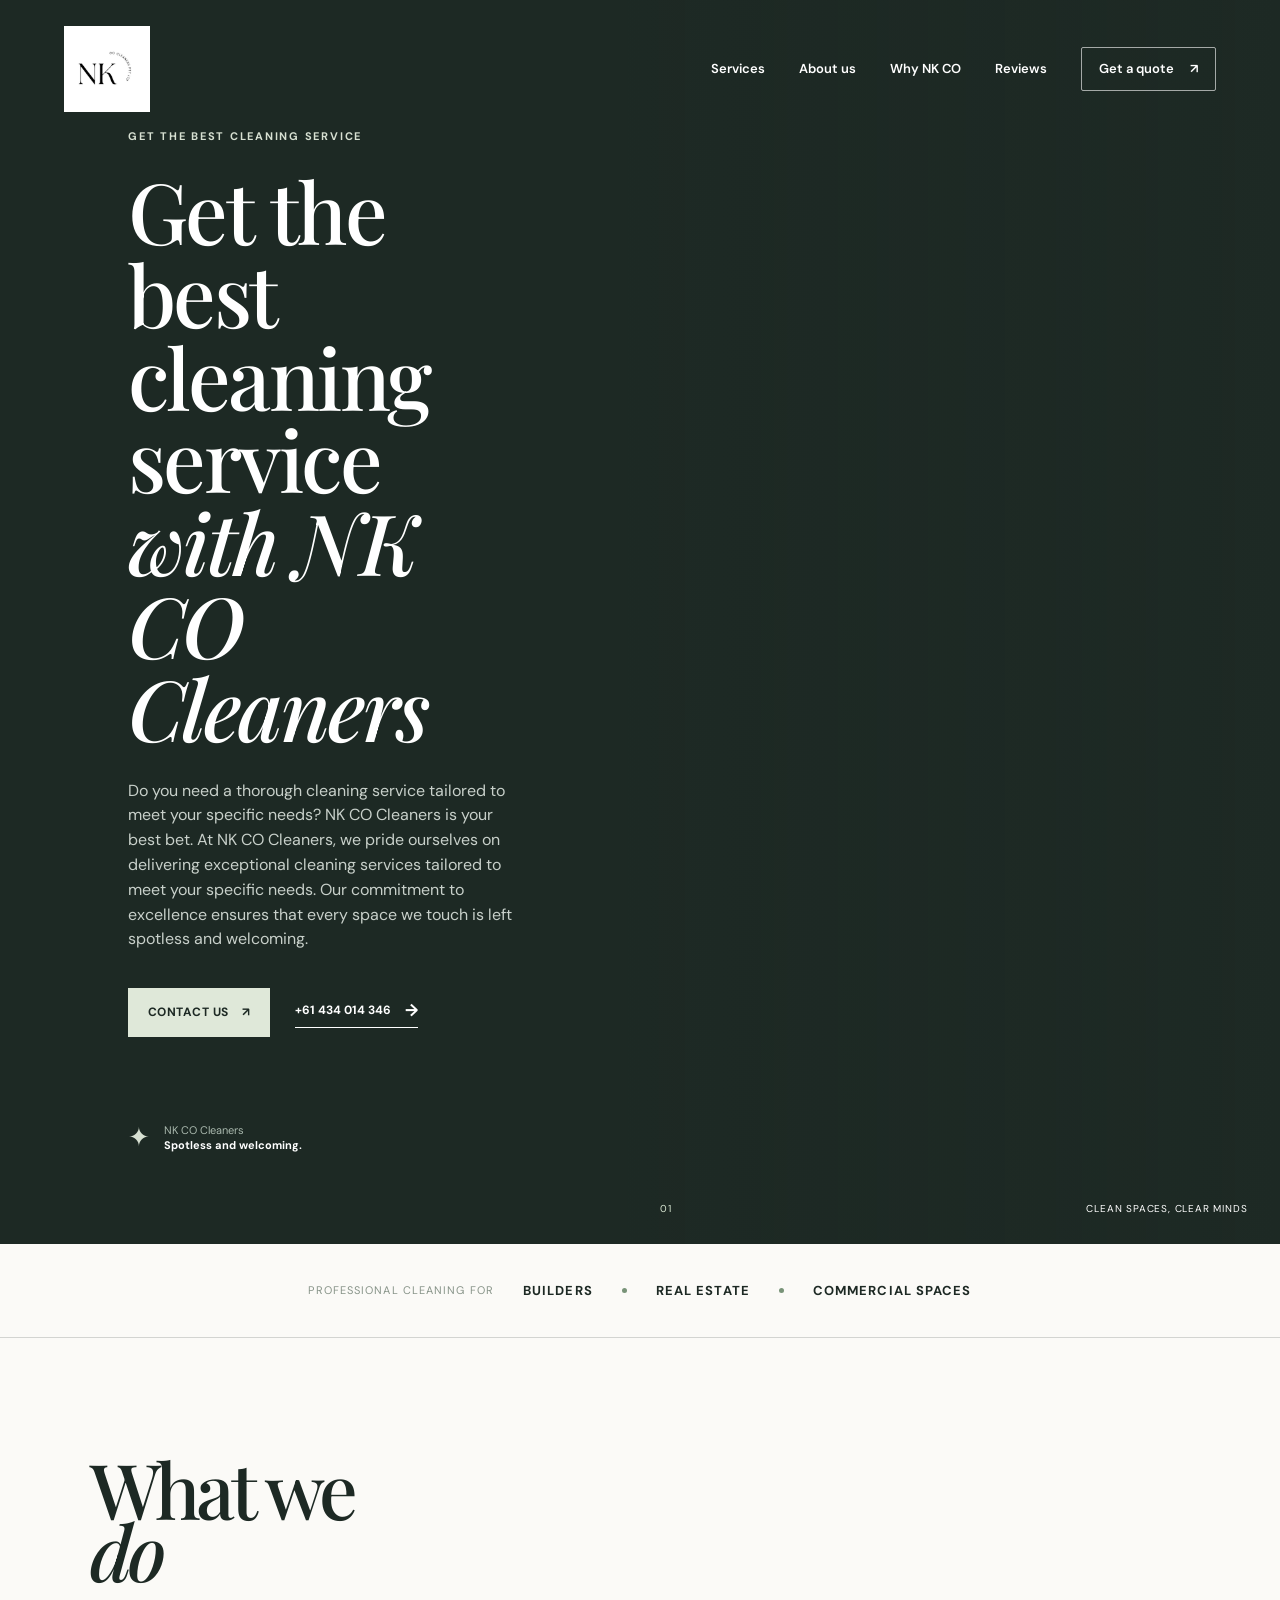
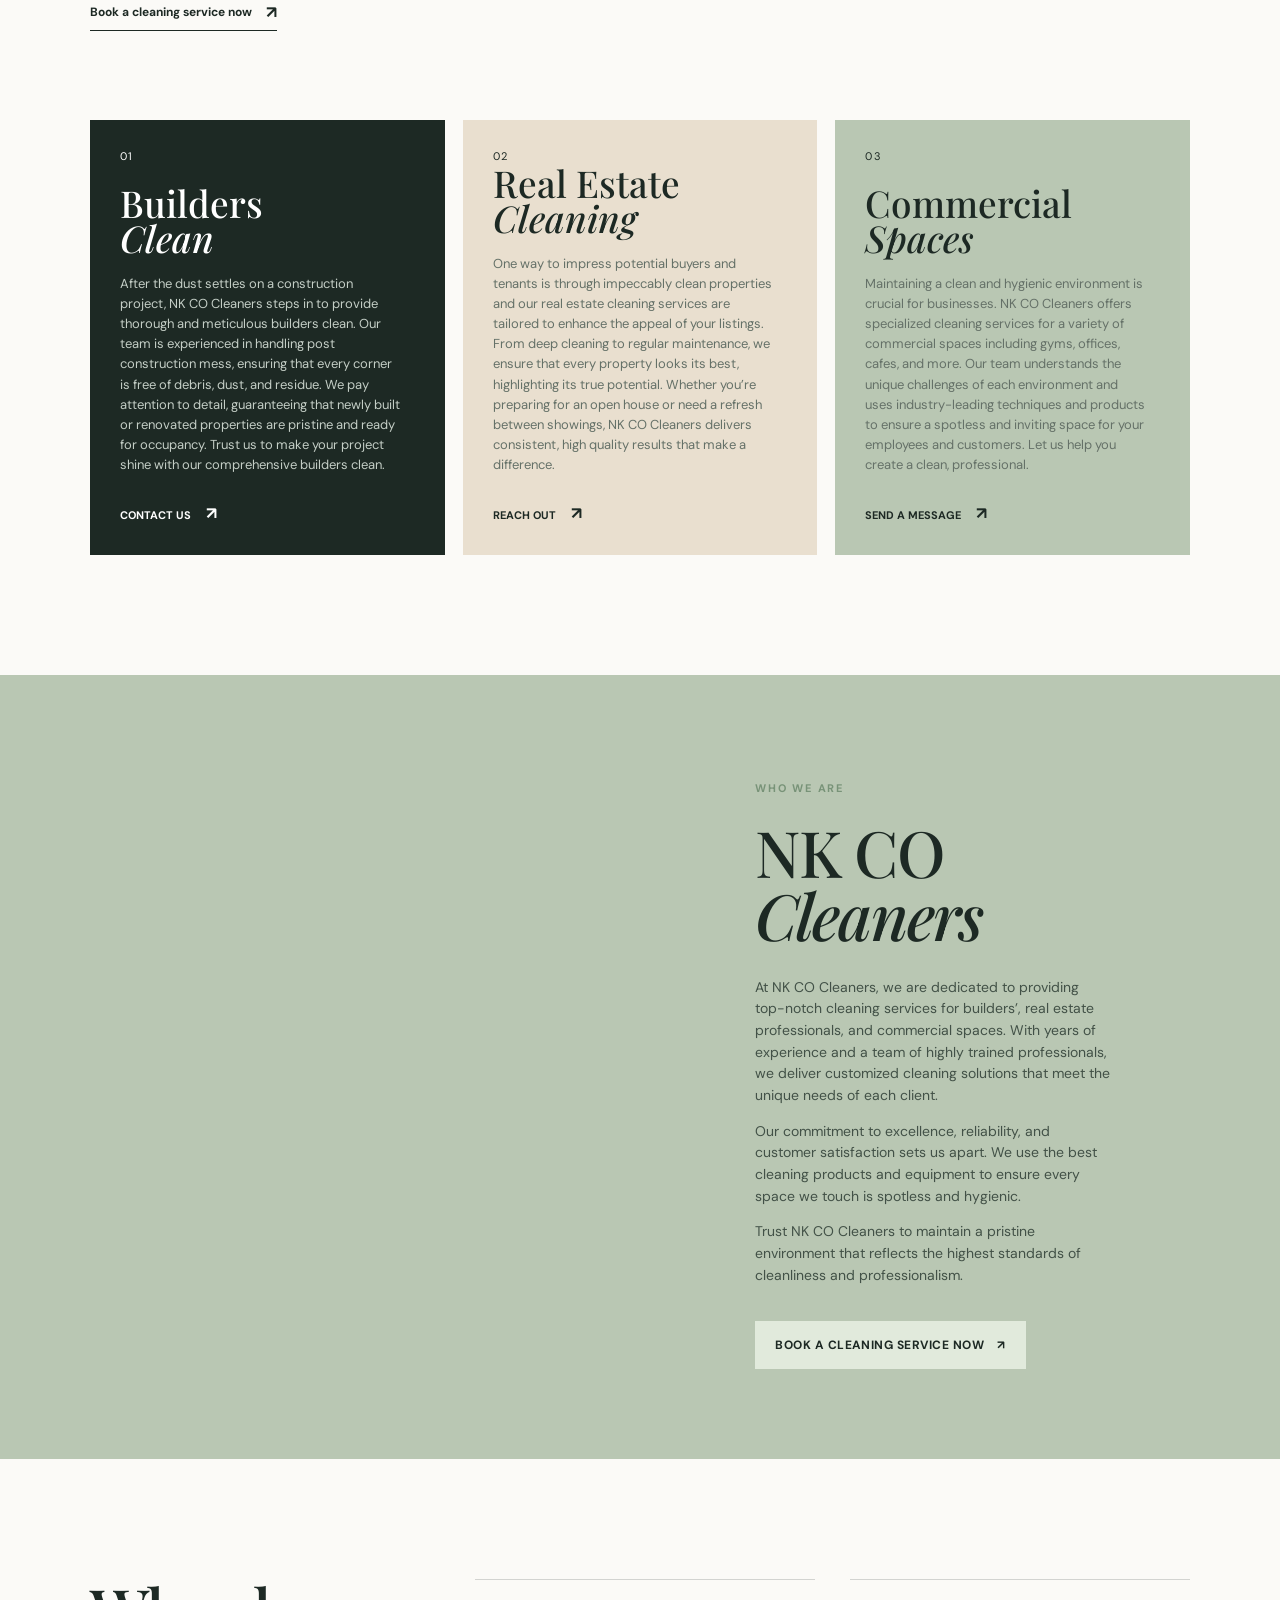
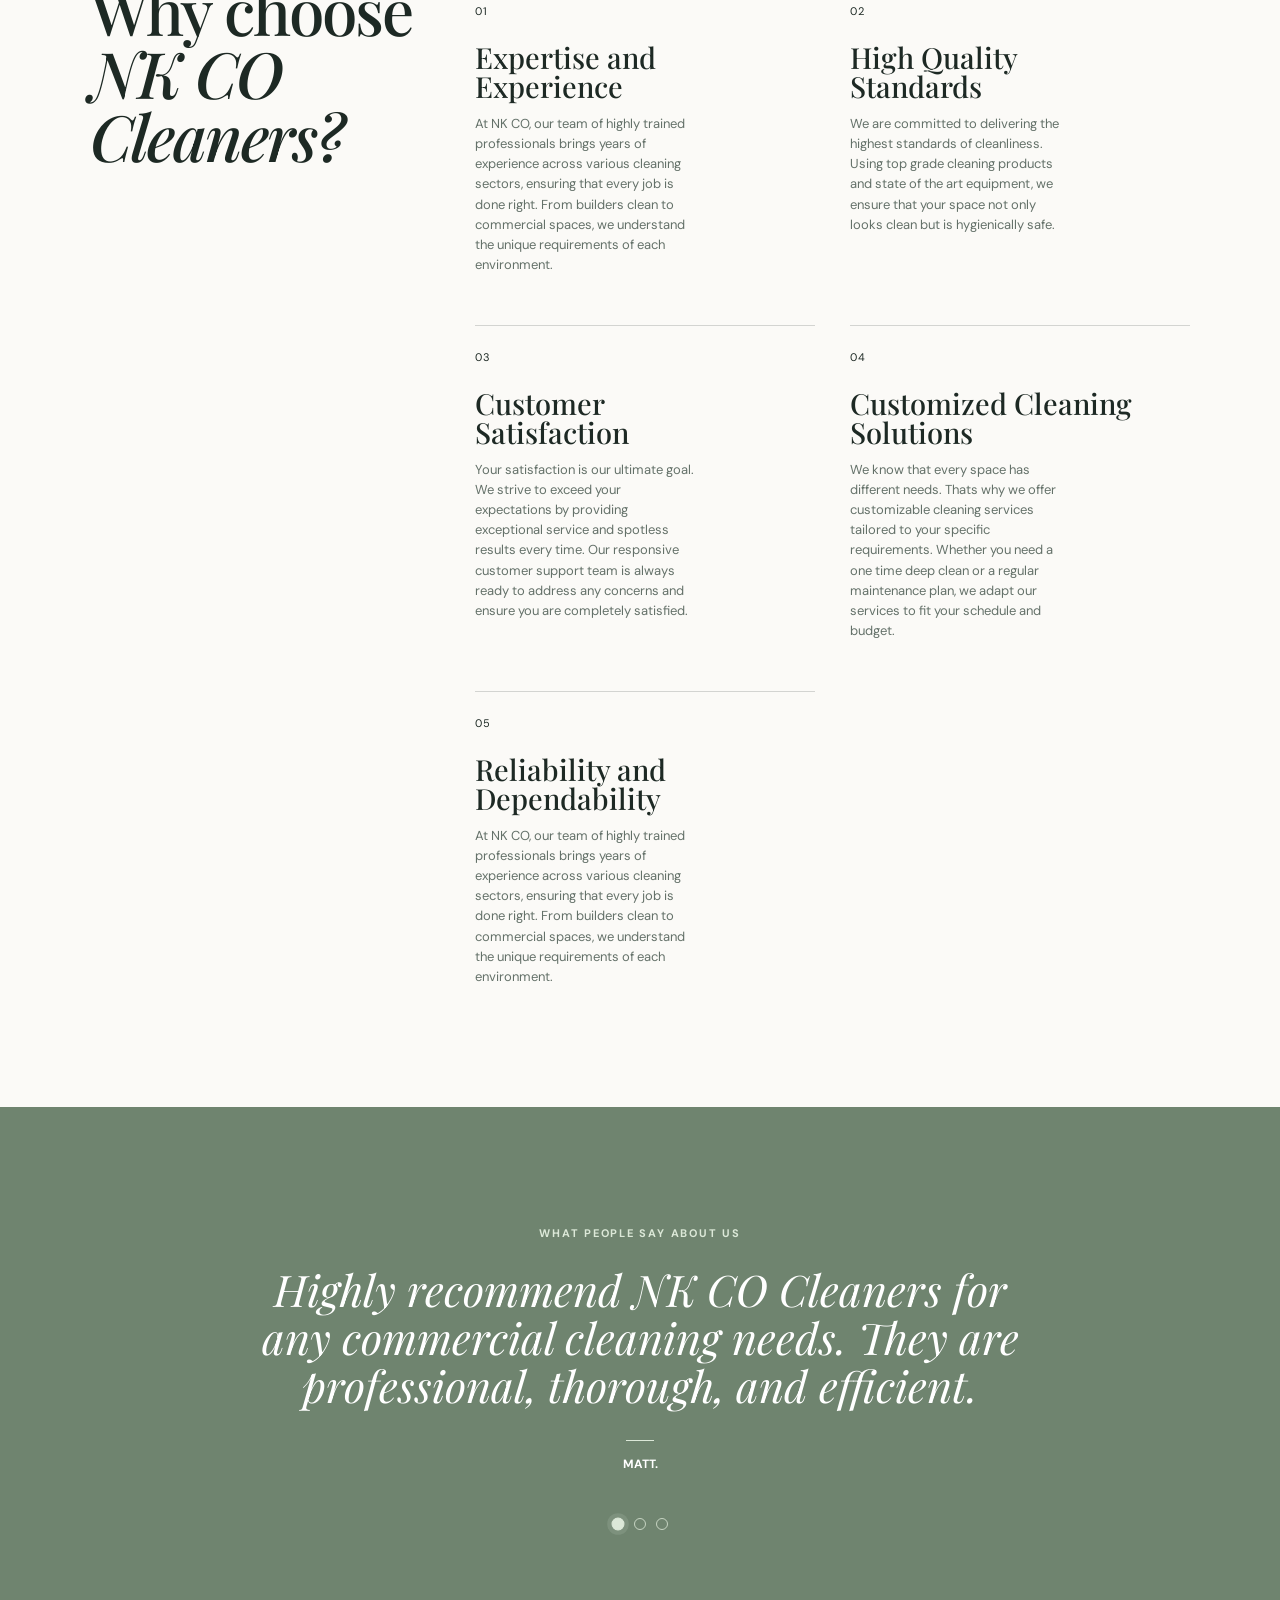
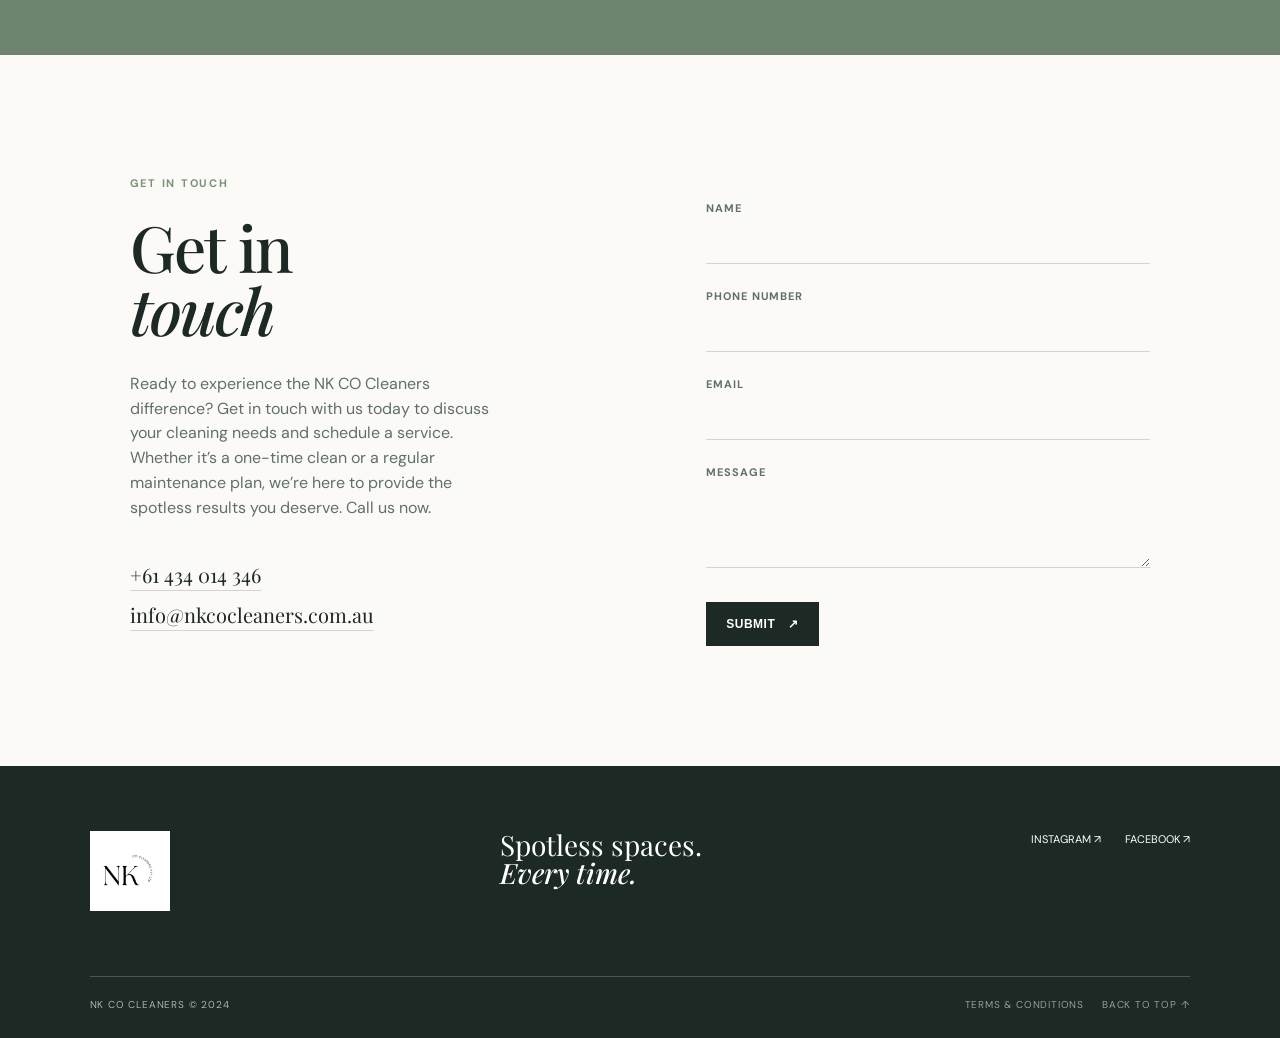
==== index.html @ 4a5aed92 "Add files via upload" ====
<!DOCTYPE html>
<html lang="en">
<head>
<meta charset="UTF-8">
<meta name="viewport" content="width=device-width, initial-scale=1.0">
<title>NK CO Cleaners | Professional Cleaning Services</title>
<meta name="description" content="Professional builders, real estate and commercial cleaning services from NK CO Cleaners.">

<link rel="icon" href="logo.png">
<link rel="preconnect" href="https://fonts.googleapis.com">
<link rel="preconnect" href="https://fonts.gstatic.com" crossorigin>
<link href="https://fonts.googleapis.com/css2?family=Fraunces:ital,opsz,wght@0,9..144,300;0,9..144,500;0,9..144,600;0,9..144,700;1,9..144,500&family=Work+Sans:wght@400;500;600;700&display=swap" rel="stylesheet">
<link rel="stylesheet" href="style.css">
</head>
<body>
<header class="site-header" id="top">
	<div class="header-inner">
		<a class="brand" href="#top" aria-label="NK CO Cleaners home"><img src="logo.png" alt="NK CO Cleaners logo"></a>
		<button class="menu-toggle" type="button" aria-expanded="false" aria-controls="site-nav"><span></span><span></span><span></span><span class="sr-only">Open menu</span></button>
		<nav id="site-nav" class="site-nav" aria-label="Main navigation">
			<a href="#services">Services</a><a href="#about">About us</a><a href="#why-us">Why NK CO</a><a href="#testimonials">Reviews</a><a class="nav-cta" href="#contact">Get a quote <span aria-hidden="true">↗</span></a>
		</nav>
	</div>
</header>
<main>
	<section class="hero">
		<div class="hero-copy"><p class="eyebrow">Get the best cleaning service</p><h1>Get the best cleaning service<br><em>with NK CO Cleaners</em></h1><p class="hero-intro">Do you need a thorough cleaning service tailored to meet your specific needs? NK CO Cleaners is your best bet. At NK CO Cleaners, we pride ourselves on delivering exceptional cleaning services tailored to meet your specific needs. Our commitment to excellence ensures that every space we touch is left spotless and welcoming.</p><div class="hero-actions"><a class="button button-dark" href="#contact">Contact us <span aria-hidden="true">↗</span></a><a class="text-link" href="tel:+61434014346">+61 434 014 346 <span aria-hidden="true">→</span></a></div><div class="hero-proof"><span class="proof-mark">✦</span><span>NK CO Cleaners<br><strong>Spotless and welcoming.</strong></span></div></div>
		<div class="hero-visual"><div class="hero-image"></div><div class="hero-caption"><span>01</span><span>Clean spaces, clear minds</span></div></div>
	</section>
	<section class="service-strip" aria-label="Our service areas"><span>Professional cleaning for</span><strong>Builders</strong><i></i><strong>Real estate</strong><i></i><strong>Commercial spaces</strong></section>
	<section class="section services" id="services">
		<div class="services-intro">
			<h2 class="services-title">What we<br><em>do</em></h2>
			<a class="text-link" href="#contact">Book a cleaning service now <span aria-hidden="true">↗</span></a>
		</div>
		<div class="service-grid">
			<article class="service-card service-card-dark"><span class="card-number">01</span><div><h3>Builders<br><em>Clean</em></h3><p>After the dust settles on a construction project, NK CO Cleaners steps in to provide thorough and meticulous builders clean. Our team is experienced in handling post construction mess, ensuring that every corner is free of debris, dust, and residue. We pay attention to detail, guaranteeing that newly built or renovated properties are pristine and ready for occupancy. Trust us to make your project shine with our comprehensive builders clean.</p><a href="#contact">Contact us <span aria-hidden="true">↗</span></a></div></article>
			<article class="service-card service-card-cream"><span class="card-number">02</span><div><h3>Real Estate<br><em>Cleaning</em></h3><p>One way to impress potential buyers and tenants is through impeccably clean properties and our real estate cleaning services are tailored to enhance the appeal of your listings. From deep cleaning to regular maintenance, we ensure that every property looks its best, highlighting its true potential. Whether you’re preparing for an open house or need a refresh between showings, NK CO Cleaners delivers consistent, high quality results that make a difference.</p><a href="#contact">Reach out <span aria-hidden="true">↗</span></a></div></article>
			<article class="service-card service-card-sage"><span class="card-number">03</span><div><h3>Commercial<br><em>Spaces</em></h3><p>Maintaining a clean and hygienic environment is crucial for businesses. NK CO Cleaners offers specialized cleaning services for a variety of commercial spaces including gyms, offices, cafes, and more. Our team understands the unique challenges of each environment and uses industry-leading techniques and products to ensure a spotless and inviting space for your employees and customers. Let us help you create a clean, professional.</p><a href="mailto:nk.cocleaners@hotmail.com">Send a message <span aria-hidden="true">↗</span></a></div></article>
		</div>
	</section>
	<section class="about-band" id="about"><div class="about-photo"></div><div class="about-copy"><p class="eyebrow">Who we are</p><h2>NK CO<br><em>Cleaners</em></h2><p>At NK CO Cleaners, we are dedicated to providing top-notch cleaning services for builders’, real estate professionals, and commercial spaces. With years of experience and a team of highly trained professionals, we deliver customized cleaning solutions that meet the unique needs of each client.</p><p>Our commitment to excellence, reliability, and customer satisfaction sets us apart. We use the best cleaning products and equipment to ensure every space we touch is spotless and hygienic.</p><p>Trust NK CO Cleaners to maintain a pristine environment that reflects the highest standards of cleanliness and professionalism.</p><a class="button button-light" href="#contact">Book a cleaning service now <span aria-hidden="true">↗</span></a></div></section>
	<section class="section why-us" id="why-us"><div class="section-heading"><h2>Why choose<br><em>NK CO Cleaners?</em></h2></div><div class="reasons"><div class="reason"><span>01</span><h3>Expertise and<br>Experience</h3><p>At NK CO, our team of highly trained professionals brings years of experience across various cleaning sectors, ensuring that every job is done right. From builders clean to commercial spaces, we understand the unique requirements of each environment.</p></div><div class="reason"><span>02</span><h3>High Quality<br>Standards</h3><p>We are committed to delivering the highest standards of cleanliness. Using top grade cleaning products and state of the art equipment, we ensure that your space not only looks clean but is hygienically safe.</p></div><div class="reason"><span>03</span><h3>Customer<br>Satisfaction</h3><p>Your satisfaction is our ultimate goal. We strive to exceed your expectations by providing exceptional service and spotless results every time. Our responsive customer support team is always ready to address any concerns and ensure you are completely satisfied.</p></div><div class="reason"><span>04</span><h3>Customized Cleaning<br>Solutions</h3><p>We know that every space has different needs. Thats why we offer customizable cleaning services tailored to your specific requirements. Whether you need a one time deep clean or a regular maintenance plan, we adapt our services to fit your schedule and budget.</p></div><div class="reason"><span>05</span><h3>Reliability and<br>Dependability</h3><p>At NK CO, our team of highly trained professionals brings years of experience across various cleaning sectors, ensuring that every job is done right. From builders clean to commercial spaces, we understand the unique requirements of each environment.</p></div></div></section>
	<section class="testimonial-section" id="testimonials"><p class="eyebrow">What people say about us</p><blockquote data-testimonial>Highly recommend NK CO Cleaners for any commercial cleaning needs. They are professional, thorough, and efficient.</blockquote><div class="quote-author"><span></span><strong data-author>Matt.</strong></div><div class="testimonial-dots"><button type="button" class="is-active" data-testimonial-index="0" aria-label="Show testimonial from Matt"></button><button type="button" data-testimonial-index="1" aria-label="Show testimonial from Dowell"></button><button type="button" data-testimonial-index="2" aria-label="Show testimonial from Lisa"></button></div></section>
	<section class="contact-section" id="contact"><div class="contact-heading"><p class="eyebrow">Get in touch</p><h2>Get in<br><em>touch</em></h2><p>Ready to experience the NK CO Cleaners difference? Get in touch with us today to discuss your cleaning needs and schedule a service. Whether it’s a one-time clean or a regular maintenance plan, we’re here to provide the spotless results you deserve. Call us now.</p><div class="contact-details"><a href="tel:+61434014346">+61 434 014 346</a><a href="mailto:info@nkcocleaners.com.au">info@nkcocleaners.com.au</a></div></div><form class="contact-form" id="contactForm"><label>Name<input type="text" name="name" autocomplete="name" required></label><label>Phone Number<input type="tel" name="phone" autocomplete="tel"></label><label>Email<input type="email" name="email" autocomplete="email" required></label><label>Message<textarea name="message" rows="3" required></textarea></label><button class="button button-dark" type="submit">Submit <span aria-hidden="true">↗</span></button></form></section>
</main>
	<footer class="site-footer"><div class="footer-top"><a class="brand" href="#top"><img src="logo.png" alt="NK CO Cleaners"></a><p>Spotless spaces.<br><em>Every time.</em></p><div class="footer-social"><a href="https://www.instagram.com/nkcocleaners/?hl=en" target="_blank" rel="noreferrer">Instagram ↗</a><a href="https://www.facebook.com/p/NK-CO-Cleaners-100063453499829/" target="_blank" rel="noreferrer">Facebook ↗</a></div></div><div class="footer-bottom"><span>NK CO Cleaners © 2024</span><div class="footer-meta"><a href="terms-and-conditions.html">Terms & Conditions</a><a href="#top">Back to top ↑</a></div></div></footer><script src="main.js"></script>
</body>
</html>
---- style.css ----
@import url('https://fonts.googleapis.com/css2?family=DM+Sans:wght@400;500;600;700&family=Playfair+Display:ital,wght@0,500;0,600;1,500;1,600&display=swap');

:root { --ink: #1d2924; --cream: #f4f0e8; --paper: #fbfaf7; --sage: #b9c7b3; --line: rgba(29, 41, 36, .18); --serif: 'Playfair Display', Georgia, serif; --sans: 'DM Sans', sans-serif; --accent: #789378; --accent-soft: #dfe8d9; }
* { box-sizing: border-box; }
html { scroll-behavior: smooth; }
body { margin: 0; color: var(--ink); background: var(--paper); font-family: var(--sans); font-size: 16px; line-height: 1.55; }
a { color: inherit; text-decoration: none; }
.site-header { position: absolute; z-index: 5; width: 100%; padding: 26px 5vw; }
.header-inner { display: flex; align-items: center; justify-content: space-between; max-width: 1400px; margin: auto; }
.brand img { display: block; width: 86px; height: auto; filter: none; }
.site-nav { display: flex; align-items: center; gap: 34px; color: #fff; font-size: 13px; font-weight: 600; }
.site-nav a, .footer-social a { transition: opacity .2s; }.site-nav a:hover, .footer-social a:hover { opacity: .65; }
.nav-cta { padding: 11px 17px; border: 1px solid rgba(255,255,255,.6); border-radius: 2px; }.nav-cta span, .button span { margin-left: 13px; }
.menu-toggle { display: none; background: none; border: 0; }.sr-only { position: absolute; width: 1px; height: 1px; padding: 0; overflow: hidden; clip: rect(0,0,0,0); white-space: nowrap; border: 0; }
.hero { display: grid; grid-template-columns: 49% 51%; min-height: 735px; background: var(--ink); color: #fff; }
.hero-copy { align-self: center; padding: 128px 8vw 90px 10vw; }.eyebrow { margin: 0 0 24px; color: var(--accent); font-size: 11px; font-weight: 700; letter-spacing: .16em; text-transform: uppercase; }.hero .eyebrow { color: #d7e0d2; }
h1, h2, h3, p { margin-top: 0; } h1, h2 { font-family: var(--serif); font-weight: 500; line-height: .98; letter-spacing: -.03em; } h1 { margin-bottom: 30px; font-size: clamp(3.8rem, 6.6vw, 6.4rem); } h2 { margin-bottom: 30px; font-size: clamp(3rem, 5vw, 5.1rem); } em { font-weight: 500; }
.hero-intro { max-width: 420px; margin-bottom: 36px; color: #c8d0ca; font-size: 16px; }.hero-actions { display: flex; align-items: center; gap: 25px; }.button { display: inline-flex; align-items: center; padding: 14px 19px; border: 1px solid transparent; font-size: 12px; font-weight: 700; letter-spacing: .04em; text-transform: uppercase; transition: transform .2s, background .2s; }.button:hover { transform: translateY(-2px); }.button-dark { color: #fff; background: var(--ink); }.hero .button-dark { background: #dfe8d9; color: var(--ink); }.button-light { color: var(--ink); background: #e1eadc; }.text-link { display: inline-flex; align-items: center; border-bottom: 1px solid currentColor; padding-bottom: 4px; font-size: 12px; font-weight: 700; }.text-link span { margin-left: 14px; font-size: 17px; }.hero-proof { display: flex; align-items: center; gap: 14px; margin-top: 84px; color: #aab9ae; font-size: 11px; line-height: 1.3; }.hero-proof strong { color: #fff; }.proof-mark { color: #d7e0d2; font-size: 26px; }
.hero-visual { position: relative; overflow: hidden; }.hero-image, .about-photo { background: linear-gradient(90deg, rgba(29,41,36,.2), transparent), url('https://www.nkcocleaners.com.au/wp-content/uploads/2024/06/107627272_203860964404323_4022922261014136967_n.jpg') center/cover; }.hero-image { height: 100%; min-height: 735px; }.hero-caption { position: absolute; right: 5%; bottom: 28px; left: 5%; display: flex; justify-content: space-between; color: #fff; font-size: 10px; letter-spacing: .08em; text-transform: uppercase; }.hero-caption span:first-child { color: #d9e7d3; }
.service-strip { display: flex; align-items: center; justify-content: center; gap: 29px; min-height: 94px; padding: 20px; border-bottom: 1px solid var(--line); color: #879388; font-size: 11px; text-transform: uppercase; letter-spacing: .1em; }.service-strip strong { color: var(--ink); font-size: 13px; }.service-strip i { width: 5px; height: 5px; border-radius: 50%; background: #789378; }
.section { max-width: 1400px; margin: auto; padding: 120px 7vw; }.services { display: grid; grid-template-columns: 1fr 1fr; gap: 20px 12%; }.services-intro { align-self: end; max-width: 420px; padding-bottom: 13px; display: flex; flex-direction: column; align-items: flex-start; gap: 18px; }.services-title { margin: 0; font-family: var(--serif); font-size: clamp(4rem, 6vw, 8.8rem); line-height: .8; letter-spacing: -.06em; font-weight: 500; color: var(--ink); }.services-title em { font-style: italic; font-weight: 500; }.services-intro .text-link { margin-top: 0; }.service-grid { grid-column: 1 / -1; display: grid; grid-template-columns: repeat(3,1fr); gap: 18px; margin-top: 56px; }.service-card { min-height: 365px; padding: 28px 30px; display: flex; flex-direction: column; justify-content: space-between; }.service-card-dark { color: #fff; background: var(--ink); }.service-card-cream { background: #e9dfcf; }.service-card-sage { background: var(--sage); }.card-number, .reason > span { font-size: 11px; letter-spacing: .1em; }.service-card h3 { margin: 0 0 18px; font-family: var(--serif); font-size: 37px; font-weight: 500; line-height: .96; }.service-card p { max-width: 280px; margin-bottom: 25px; color: #657168; font-size: 13px; }.service-card-dark p { color: #c4cec6; }.service-card a { font-size: 11px; font-weight: 700; text-transform: uppercase; }.service-card a span { margin-left: 12px; font-size: 17px; }
.about-band { display: grid; grid-template-columns: 50% 50%; background: var(--sage); }.about-photo { min-height: 560px; background-image: url('https://www.nkcocleaners.com.au/wp-content/uploads/2024/06/117089662_209699873820432_7259693328310113772_n.jpg'); }.about-copy { max-width: 600px; padding: 105px 10vw 90px 9vw; }.about-copy p:not(.eyebrow) { max-width: 430px; color: #425147; font-size: 14px; }.about-copy .button { margin-top: 20px; }
.why-us { display: grid; grid-template-columns: 35% 65%; }.reasons { display: grid; grid-template-columns: repeat(2, 1fr); gap: 50px 35px; }.reason { border-top: 1px solid var(--line); padding-top: 18px; }.reason h3 { margin: 20px 0 13px; font-family: var(--serif); font-size: 29px; font-weight: 500; line-height: 1; }.reason p { max-width: 220px; margin: 0; color: #647169; font-size: 13px; }
.testimonial-section { position: relative; padding: 118px 20px 125px; color: #fff; background: #6f846f; text-align: center; }.testimonial-section .eyebrow { color: #dce8d8; }.testimonial-section blockquote { max-width: 760px; margin: 0 auto 30px; font-family: var(--serif); font-size: clamp(2rem, 3.4vw, 3.2rem); font-style: italic; line-height: 1.1; }.quote-author { display: flex; flex-direction: column; align-items: center; }.quote-author span { width: 28px; height: 1px; margin-bottom: 14px; background: #dce8d8; }.quote-author strong { font-size: 12px; text-transform: uppercase; }.quote-author small { color: #d4dfd2; font-size: 11px; }.testimonial-dots { display: flex; justify-content: center; gap: 10px; margin-top: 45px; }.testimonial-dots button { width: 12px; height: 12px; border: 1px solid rgba(220, 232, 216, .8); border-radius: 50%; background: transparent; cursor: pointer; padding: 0; transition: all .2s ease; }.testimonial-dots button.is-active { background: #dce8d8; border-color: #dce8d8; transform: scale(1.08); box-shadow: 0 0 0 4px rgba(220, 232, 216, .12); }
.contact-section { display: grid; grid-template-columns: 1fr 1fr; gap: 13%; max-width: 1200px; margin: auto; padding: 120px 7vw; }.contact-heading > p:not(.eyebrow) { max-width: 360px; color: #607067; }.contact-details { display: flex; flex-direction: column; gap: 8px; margin-top: 38px; font-family: var(--serif); font-size: 20px; }.contact-details a { width: max-content; border-bottom: 1px solid var(--line); }.contact-form { display: flex; flex-direction: column; gap: 24px; padding-top: 25px; }.contact-form label { display: flex; flex-direction: column; gap: 8px; color: #617068; font-size: 11px; font-weight: 700; text-transform: uppercase; letter-spacing: .08em; }.contact-form input, .contact-form textarea { width: 100%; padding: 9px 0; border: 0; border-bottom: 1px solid var(--line); outline: 0; color: var(--ink); background: transparent; font: 15px var(--sans); resize: vertical; }.contact-form input:focus, .contact-form textarea:focus { border-color: var(--ink); }.contact-form .button { align-self: flex-start; margin-top: 10px; }
.site-footer { padding: 65px 7vw 25px; color: #fff; background: var(--ink); }.site-footer .brand img { width: 80px; }.footer-top { display: flex; align-items: flex-start; justify-content: space-between; min-height: 145px; }.footer-top > p { margin: 0; font-family: var(--serif); font-size: 28px; line-height: 1; }.footer-social { display: flex; gap: 24px; font-size: 11px; text-transform: uppercase; }.footer-bottom { display: flex; justify-content: space-between; align-items: center; gap: 18px; padding-top: 20px; border-top: 1px solid rgba(255,255,255,.2); color: #a9b6ac; font-size: 10px; text-transform: uppercase; letter-spacing: .08em; }.footer-meta { display: flex; align-items: center; gap: 18px; } .footer-meta a { opacity: .85; } .footer-meta a:hover { opacity: 1; }
.legal-page { max-width: 980px; padding-top: 150px; padding-bottom: 90px; }
.legal-page h1 { margin-bottom: 30px; }
.legal-content { padding: clamp(24px, 4vw, 42px); border: 1px solid var(--line); background: rgba(255,255,255,.75); box-shadow: 0 18px 40px rgba(29,41,36,.04); }
.legal-content h2 { margin: 30px 0 12px; font-family: var(--serif); font-size: clamp(1.7rem, 2vw, 2.4rem); line-height: 1.1; }
.legal-content p { margin: 0 0 16px; color: #425147; font-size: 16px; }
.legal-content ul { margin: 0 0 18px 18px; color: #425147; }
.legal-content li { margin-bottom: 10px; }
@media (max-width: 760px) { .site-header { padding: 20px 6vw; }.menu-toggle { display: block; padding: 7px 0; }.menu-toggle span:not(.sr-only) { display: block; width: 25px; height: 1px; margin: 5px 0; background: #fff; }.site-nav { position: absolute; top: 72px; right: 6vw; left: 6vw; display: none; flex-direction: column; align-items: stretch; gap: 0; padding: 10px 20px 20px; background: var(--ink); }.site-nav.is-open { display: flex; }.site-nav a { padding: 12px 0; border-bottom: 1px solid rgba(255,255,255,.14); }.site-nav .nav-cta { margin-top: 10px; padding: 12px; text-align: center; }.hero { display: block; }.hero-copy { padding: 125px 8vw 70px; }.hero-visual, .hero-image { min-height: 430px; }.hero-proof { margin-top: 55px; }.service-strip { justify-content: flex-start; gap: 14px; overflow: hidden; white-space: nowrap; font-size: 9px; }.service-strip strong { font-size: 10px; }.section { padding: 78px 8vw; }.services, .why-us, .contact-section, .about-band { display: block; }.services-intro { margin-top: 40px; }.service-grid { display: block; margin-top: 42px; }.service-card { min-height: 330px; margin-bottom: 12px; }.about-photo { min-height: 330px; }.about-copy { padding: 75px 8vw; }.reasons { margin-top: 55px; gap: 35px 20px; }.reason h3 { font-size: 23px; }.contact-section { padding-top: 80px; padding-bottom: 80px; }.contact-form { margin-top: 45px; }.footer-top { display: grid; grid-template-columns: 1fr 1fr; gap: 40px; }.footer-social { grid-column: 1 / -1; }.footer-bottom { margin-top: 30px; }.footer-bottom a { display: none; } }
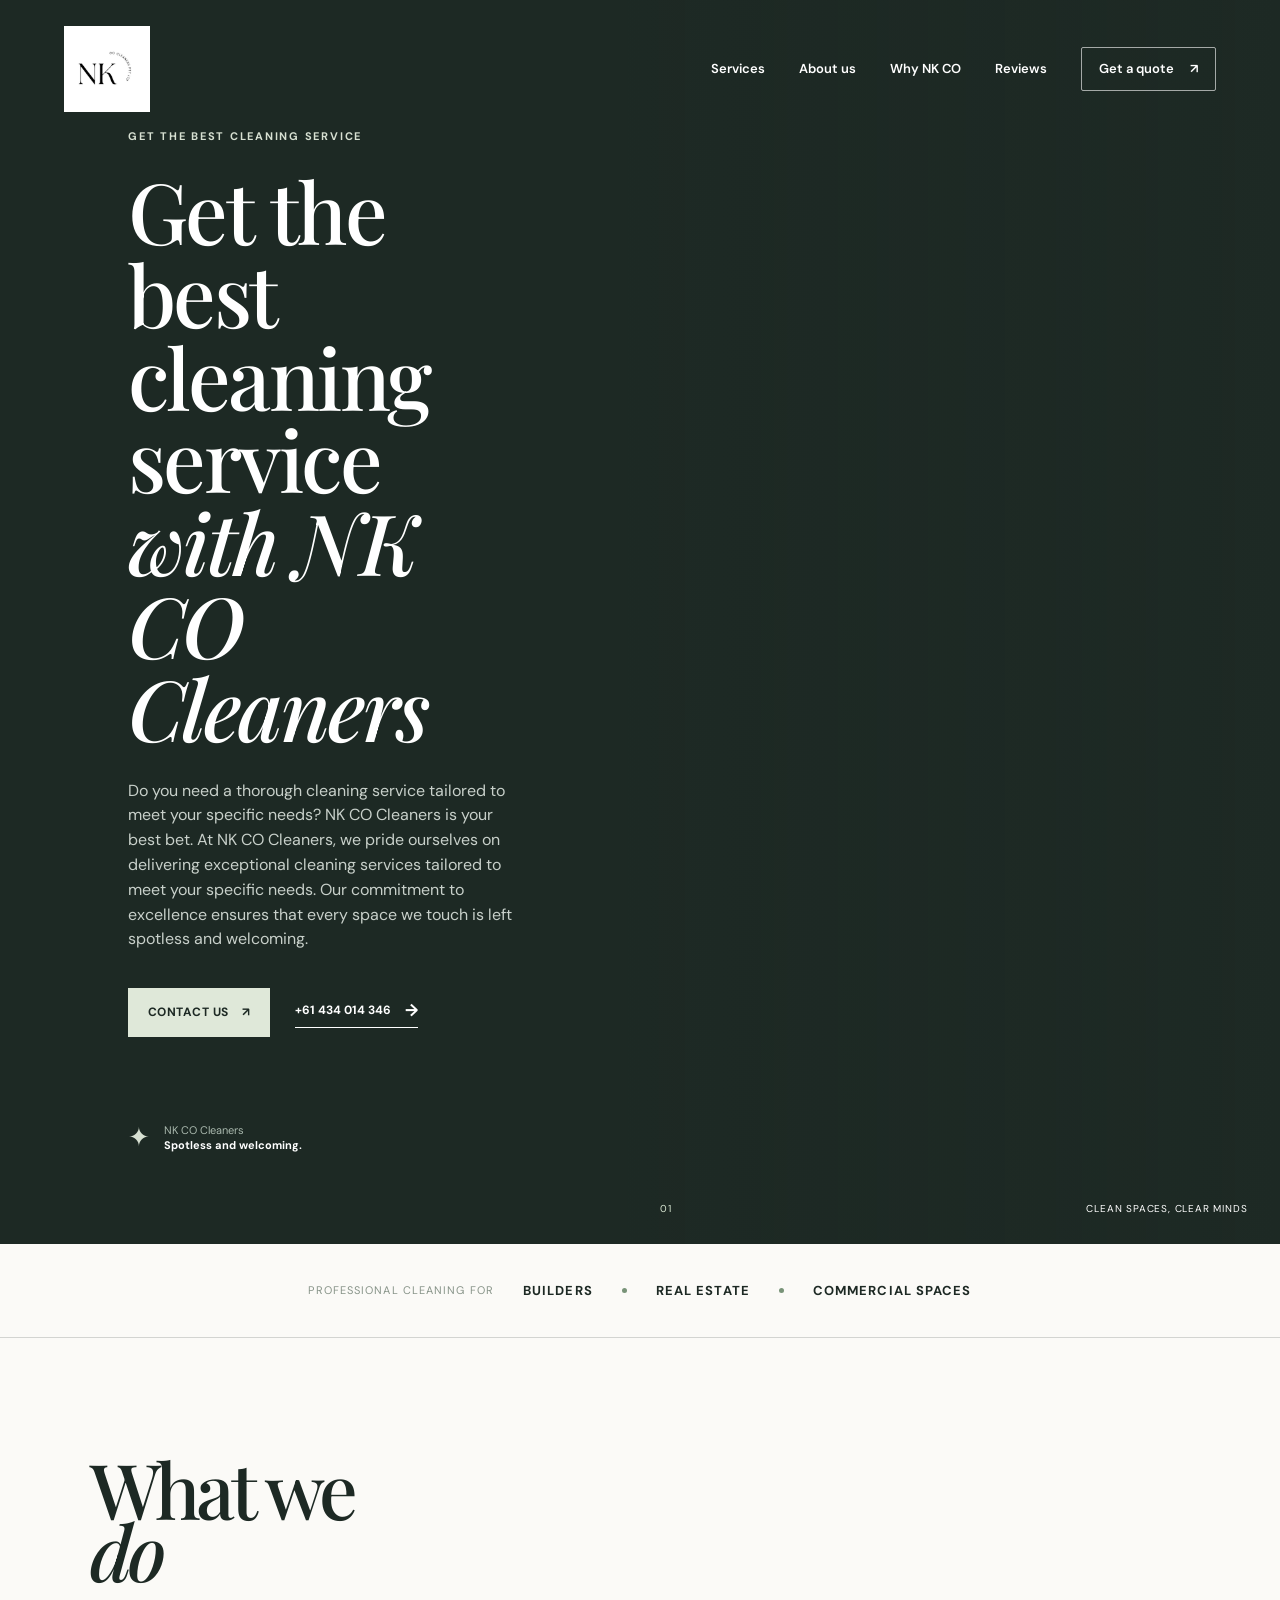
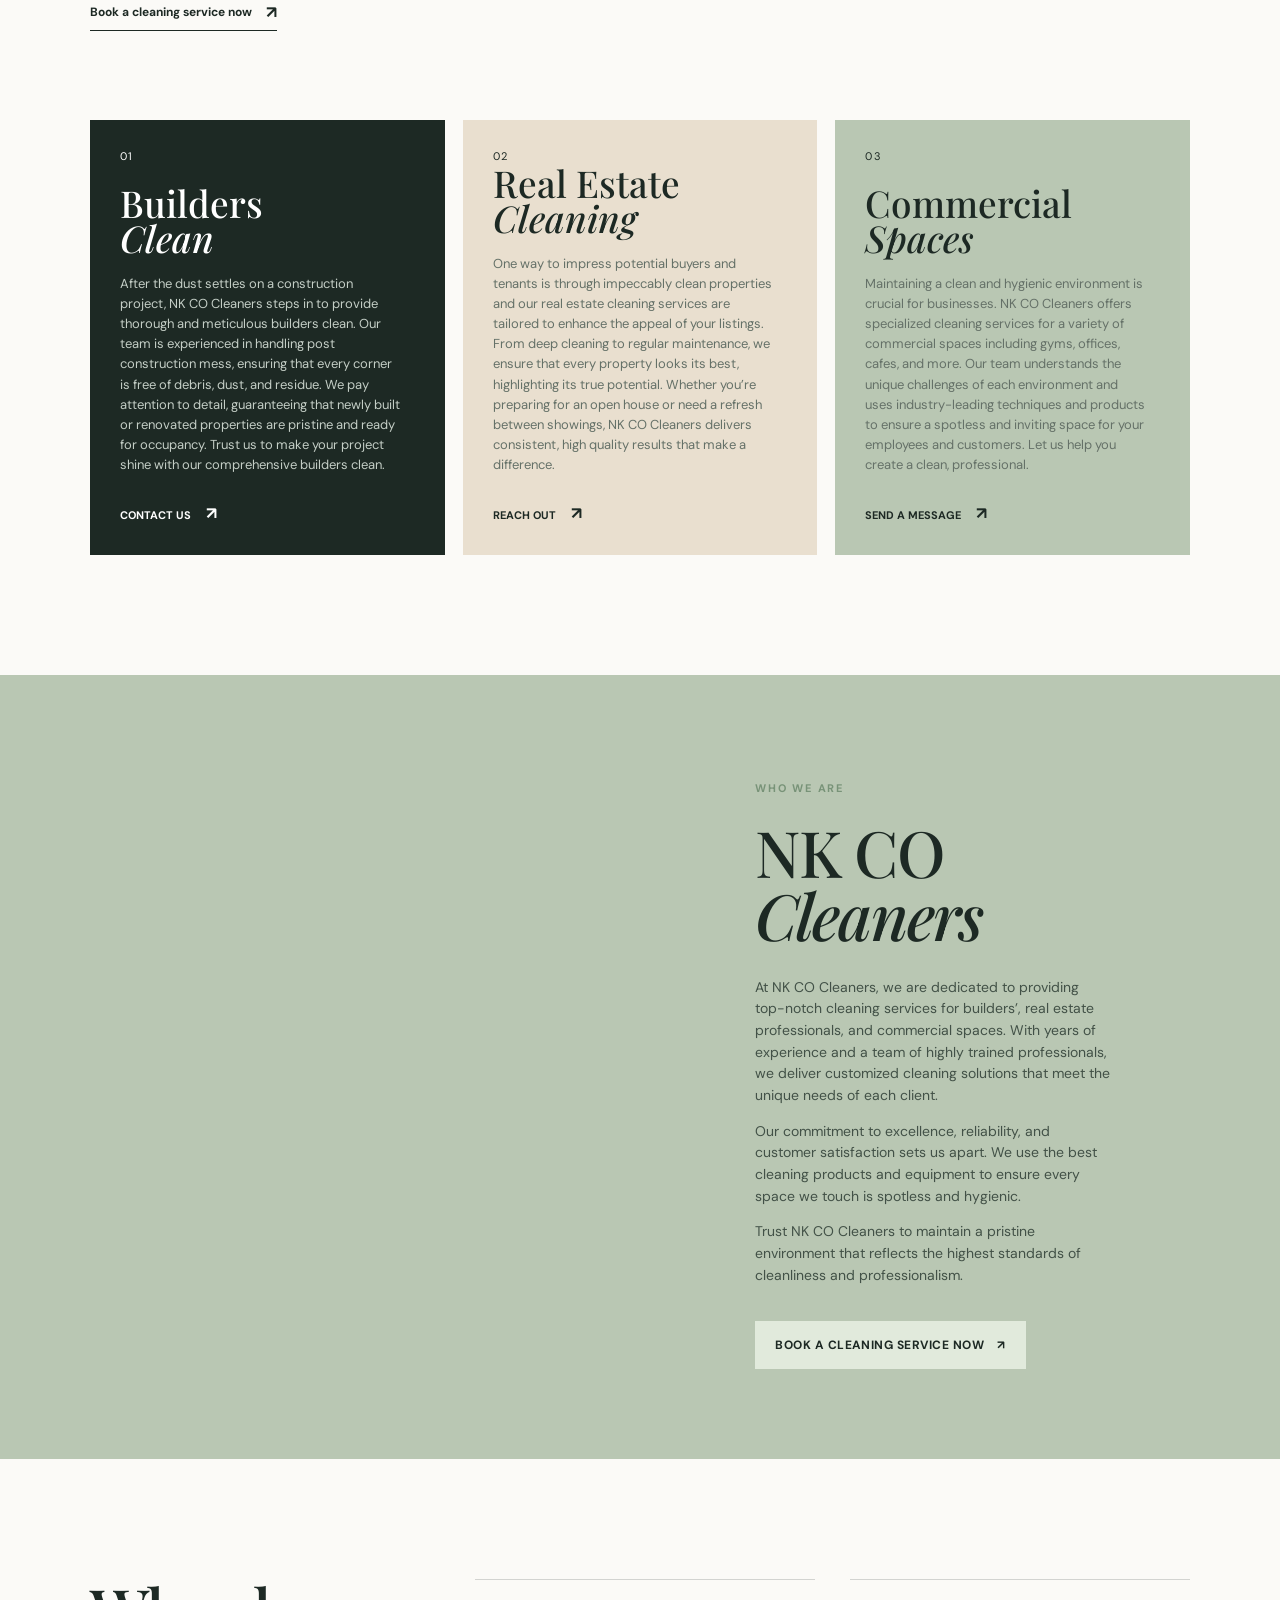
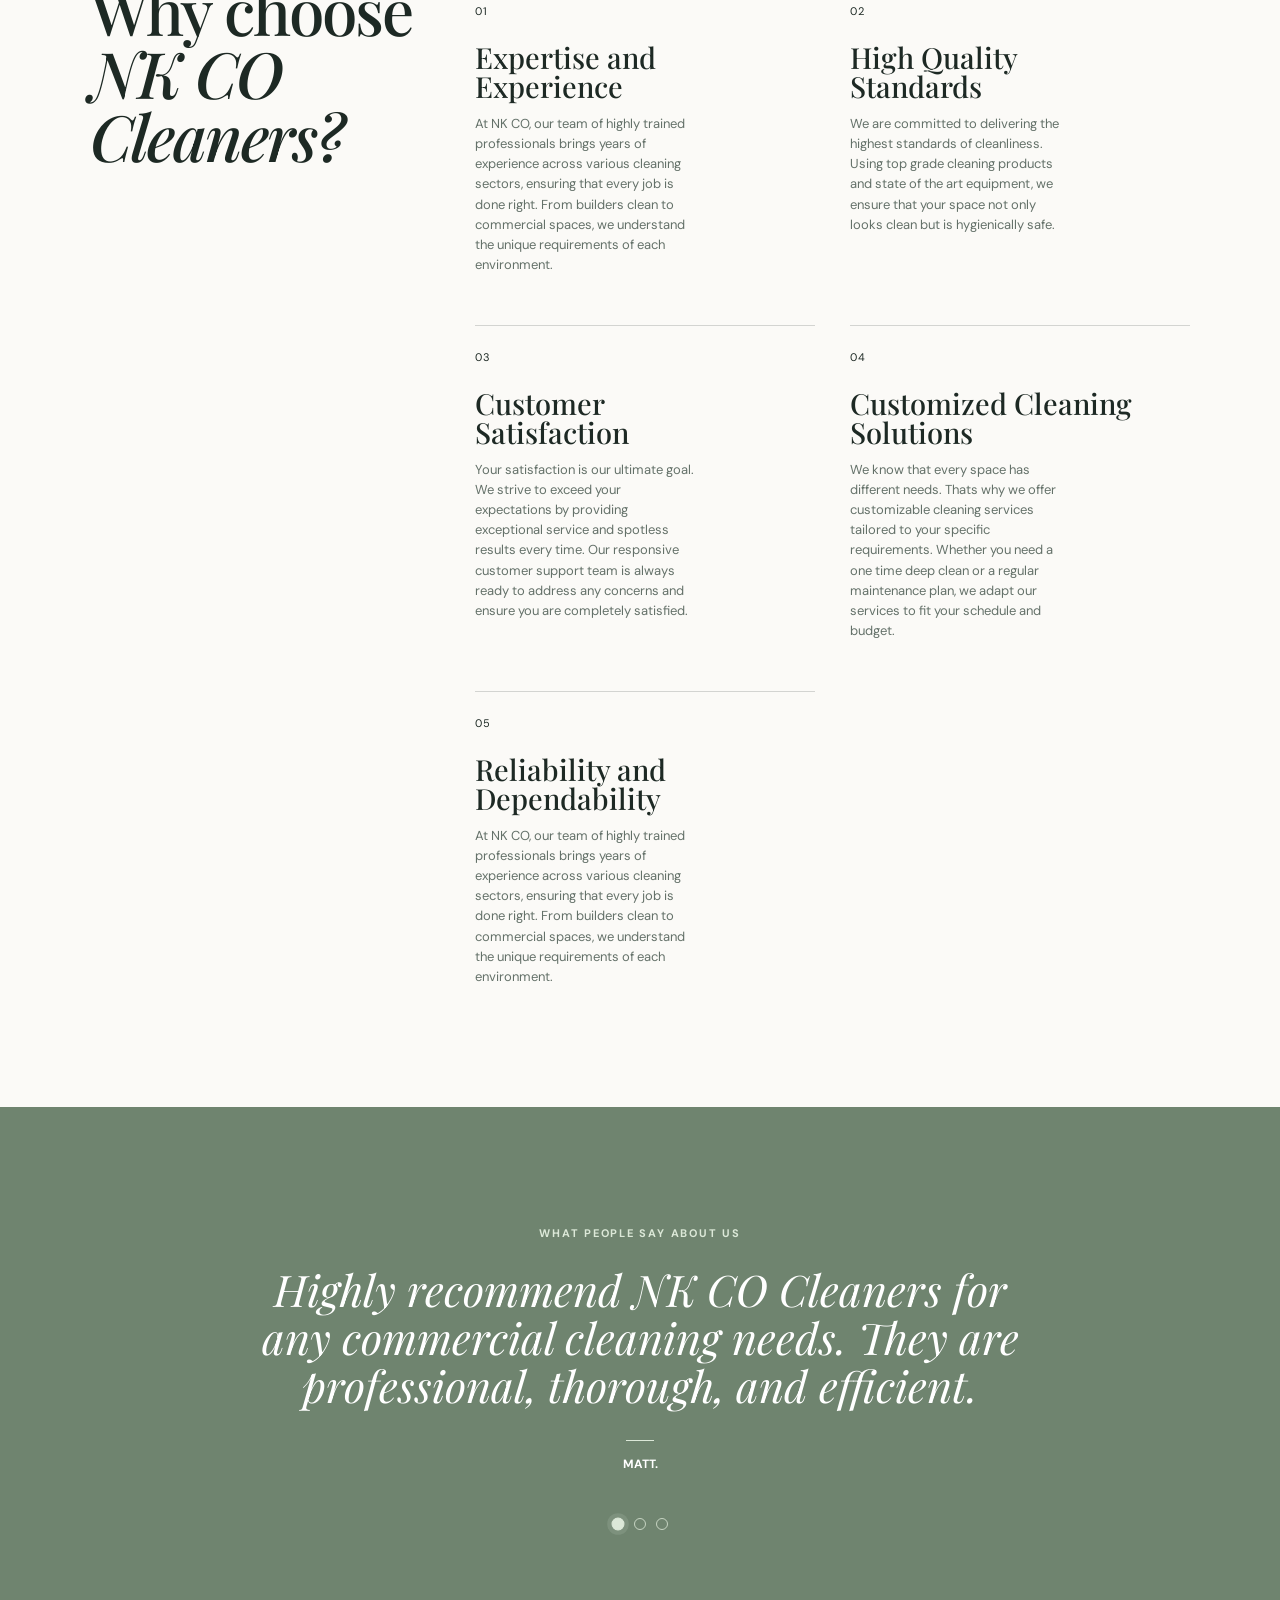
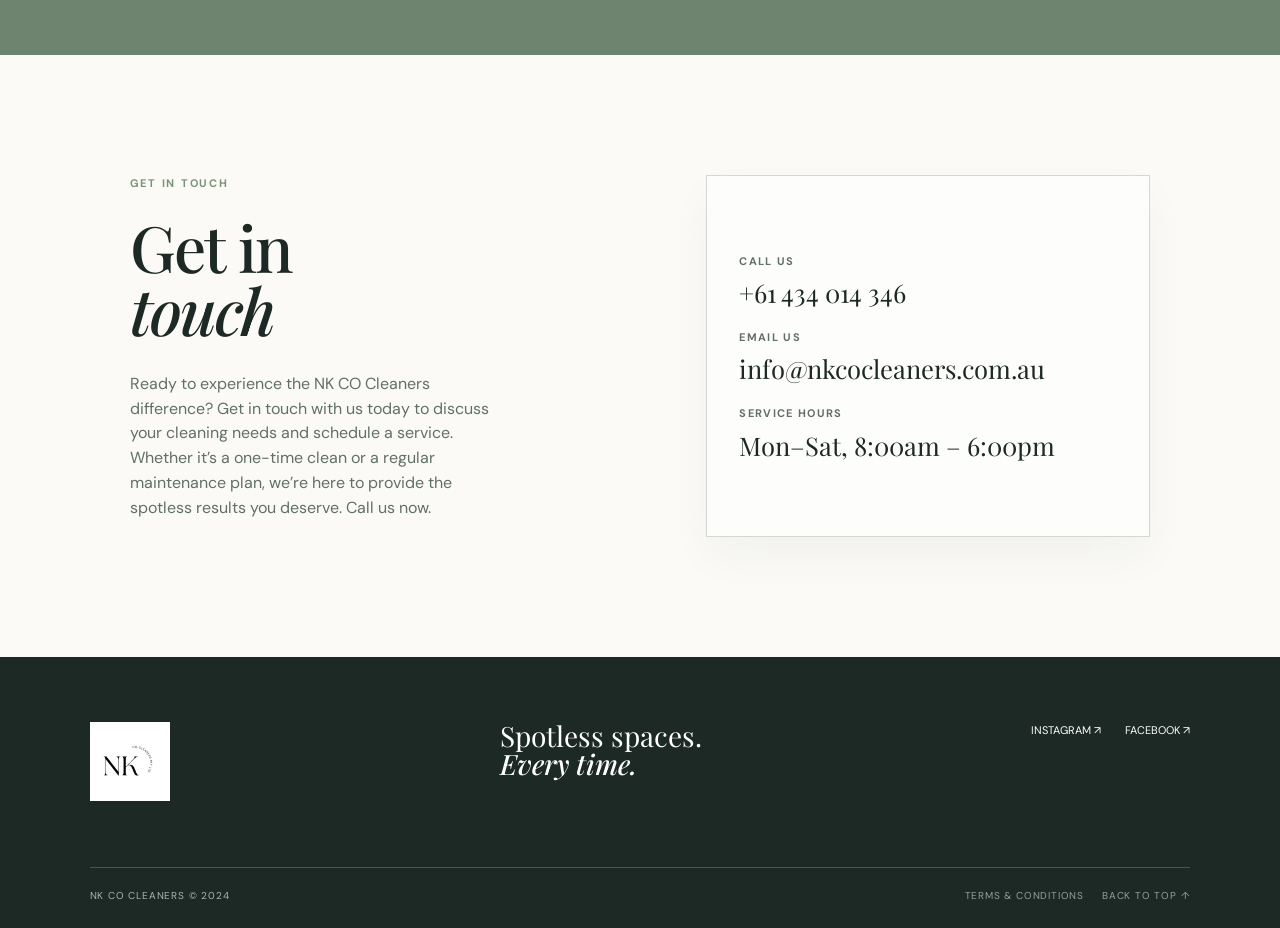
==== commit 64de3b79: "Add files via upload" ====
--- a/index.html
+++ b/index.html
@@ -42,7 +42,27 @@
 	<section class="about-band" id="about"><div class="about-photo"></div><div class="about-copy"><p class="eyebrow">Who we are</p><h2>NK CO<br><em>Cleaners</em></h2><p>At NK CO Cleaners, we are dedicated to providing top-notch cleaning services for builders’, real estate professionals, and commercial spaces. With years of experience and a team of highly trained professionals, we deliver customized cleaning solutions that meet the unique needs of each client.</p><p>Our commitment to excellence, reliability, and customer satisfaction sets us apart. We use the best cleaning products and equipment to ensure every space we touch is spotless and hygienic.</p><p>Trust NK CO Cleaners to maintain a pristine environment that reflects the highest standards of cleanliness and professionalism.</p><a class="button button-light" href="#contact">Book a cleaning service now <span aria-hidden="true">↗</span></a></div></section>
 	<section class="section why-us" id="why-us"><div class="section-heading"><h2>Why choose<br><em>NK CO Cleaners?</em></h2></div><div class="reasons"><div class="reason"><span>01</span><h3>Expertise and<br>Experience</h3><p>At NK CO, our team of highly trained professionals brings years of experience across various cleaning sectors, ensuring that every job is done right. From builders clean to commercial spaces, we understand the unique requirements of each environment.</p></div><div class="reason"><span>02</span><h3>High Quality<br>Standards</h3><p>We are committed to delivering the highest standards of cleanliness. Using top grade cleaning products and state of the art equipment, we ensure that your space not only looks clean but is hygienically safe.</p></div><div class="reason"><span>03</span><h3>Customer<br>Satisfaction</h3><p>Your satisfaction is our ultimate goal. We strive to exceed your expectations by providing exceptional service and spotless results every time. Our responsive customer support team is always ready to address any concerns and ensure you are completely satisfied.</p></div><div class="reason"><span>04</span><h3>Customized Cleaning<br>Solutions</h3><p>We know that every space has different needs. Thats why we offer customizable cleaning services tailored to your specific requirements. Whether you need a one time deep clean or a regular maintenance plan, we adapt our services to fit your schedule and budget.</p></div><div class="reason"><span>05</span><h3>Reliability and<br>Dependability</h3><p>At NK CO, our team of highly trained professionals brings years of experience across various cleaning sectors, ensuring that every job is done right. From builders clean to commercial spaces, we understand the unique requirements of each environment.</p></div></div></section>
 	<section class="testimonial-section" id="testimonials"><p class="eyebrow">What people say about us</p><blockquote data-testimonial>Highly recommend NK CO Cleaners for any commercial cleaning needs. They are professional, thorough, and efficient.</blockquote><div class="quote-author"><span></span><strong data-author>Matt.</strong></div><div class="testimonial-dots"><button type="button" class="is-active" data-testimonial-index="0" aria-label="Show testimonial from Matt"></button><button type="button" data-testimonial-index="1" aria-label="Show testimonial from Dowell"></button><button type="button" data-testimonial-index="2" aria-label="Show testimonial from Lisa"></button></div></section>
-	<section class="contact-section" id="contact"><div class="contact-heading"><p class="eyebrow">Get in touch</p><h2>Get in<br><em>touch</em></h2><p>Ready to experience the NK CO Cleaners difference? Get in touch with us today to discuss your cleaning needs and schedule a service. Whether it’s a one-time clean or a regular maintenance plan, we’re here to provide the spotless results you deserve. Call us now.</p><div class="contact-details"><a href="tel:+61434014346">+61 434 014 346</a><a href="mailto:info@nkcocleaners.com.au">info@nkcocleaners.com.au</a></div></div><form class="contact-form" id="contactForm"><label>Name<input type="text" name="name" autocomplete="name" required></label><label>Phone Number<input type="tel" name="phone" autocomplete="tel"></label><label>Email<input type="email" name="email" autocomplete="email" required></label><label>Message<textarea name="message" rows="3" required></textarea></label><button class="button button-dark" type="submit">Submit <span aria-hidden="true">↗</span></button></form></section>
+	<section class="contact-section" id="contact">
+		<div class="contact-heading">
+			<p class="eyebrow">Get in touch</p>
+			<h2>Get in<br><em>touch</em></h2>
+			<p>Ready to experience the NK CO Cleaners difference? Get in touch with us today to discuss your cleaning needs and schedule a service. Whether it’s a one-time clean or a regular maintenance plan, we’re here to provide the spotless results you deserve. Call us now.</p>
+		</div>
+		<div class="contact-card" aria-label="Contact details">
+			<div class="contact-item">
+				<span class="contact-label">Call us</span>
+				<a href="tel:+61434014346">+61 434 014 346</a>
+			</div>
+			<div class="contact-item">
+				<span class="contact-label">Email us</span>
+				<a href="mailto:info@nkcocleaners.com.au">info@nkcocleaners.com.au</a>
+			</div>
+			<div class="contact-item">
+				<span class="contact-label">Service hours</span>
+				<p>Mon–Sat, 8:00am – 6:00pm</p>
+			</div>
+		</div>
+	</section>
 </main>
 	<footer class="site-footer"><div class="footer-top"><a class="brand" href="#top"><img src="logo.png" alt="NK CO Cleaners"></a><p>Spotless spaces.<br><em>Every time.</em></p><div class="footer-social"><a href="https://www.instagram.com/nkcocleaners/?hl=en" target="_blank" rel="noreferrer">Instagram ↗</a><a href="https://www.facebook.com/p/NK-CO-Cleaners-100063453499829/" target="_blank" rel="noreferrer">Facebook ↗</a></div></div><div class="footer-bottom"><span>NK CO Cleaners © 2024</span><div class="footer-meta"><a href="terms-and-conditions.html">Terms & Conditions</a><a href="#top">Back to top ↑</a></div></div></footer><script src="main.js"></script>
 </body>
--- a/style.css
+++ b/style.css
@@ -22,7 +22,7 @@
 .about-band { display: grid; grid-template-columns: 50% 50%; background: var(--sage); }.about-photo { min-height: 560px; background-image: url('https://www.nkcocleaners.com.au/wp-content/uploads/2024/06/117089662_209699873820432_7259693328310113772_n.jpg'); }.about-copy { max-width: 600px; padding: 105px 10vw 90px 9vw; }.about-copy p:not(.eyebrow) { max-width: 430px; color: #425147; font-size: 14px; }.about-copy .button { margin-top: 20px; }
 .why-us { display: grid; grid-template-columns: 35% 65%; }.reasons { display: grid; grid-template-columns: repeat(2, 1fr); gap: 50px 35px; }.reason { border-top: 1px solid var(--line); padding-top: 18px; }.reason h3 { margin: 20px 0 13px; font-family: var(--serif); font-size: 29px; font-weight: 500; line-height: 1; }.reason p { max-width: 220px; margin: 0; color: #647169; font-size: 13px; }
 .testimonial-section { position: relative; padding: 118px 20px 125px; color: #fff; background: #6f846f; text-align: center; }.testimonial-section .eyebrow { color: #dce8d8; }.testimonial-section blockquote { max-width: 760px; margin: 0 auto 30px; font-family: var(--serif); font-size: clamp(2rem, 3.4vw, 3.2rem); font-style: italic; line-height: 1.1; }.quote-author { display: flex; flex-direction: column; align-items: center; }.quote-author span { width: 28px; height: 1px; margin-bottom: 14px; background: #dce8d8; }.quote-author strong { font-size: 12px; text-transform: uppercase; }.quote-author small { color: #d4dfd2; font-size: 11px; }.testimonial-dots { display: flex; justify-content: center; gap: 10px; margin-top: 45px; }.testimonial-dots button { width: 12px; height: 12px; border: 1px solid rgba(220, 232, 216, .8); border-radius: 50%; background: transparent; cursor: pointer; padding: 0; transition: all .2s ease; }.testimonial-dots button.is-active { background: #dce8d8; border-color: #dce8d8; transform: scale(1.08); box-shadow: 0 0 0 4px rgba(220, 232, 216, .12); }
-.contact-section { display: grid; grid-template-columns: 1fr 1fr; gap: 13%; max-width: 1200px; margin: auto; padding: 120px 7vw; }.contact-heading > p:not(.eyebrow) { max-width: 360px; color: #607067; }.contact-details { display: flex; flex-direction: column; gap: 8px; margin-top: 38px; font-family: var(--serif); font-size: 20px; }.contact-details a { width: max-content; border-bottom: 1px solid var(--line); }.contact-form { display: flex; flex-direction: column; gap: 24px; padding-top: 25px; }.contact-form label { display: flex; flex-direction: column; gap: 8px; color: #617068; font-size: 11px; font-weight: 700; text-transform: uppercase; letter-spacing: .08em; }.contact-form input, .contact-form textarea { width: 100%; padding: 9px 0; border: 0; border-bottom: 1px solid var(--line); outline: 0; color: var(--ink); background: transparent; font: 15px var(--sans); resize: vertical; }.contact-form input:focus, .contact-form textarea:focus { border-color: var(--ink); }.contact-form .button { align-self: flex-start; margin-top: 10px; }
+.contact-section { display: grid; grid-template-columns: 1fr 1fr; gap: 13%; max-width: 1200px; margin: auto; padding: 120px 7vw; }.contact-heading > p:not(.eyebrow) { max-width: 360px; color: #607067; }.contact-card { display: flex; flex-direction: column; justify-content: center; gap: 22px; padding: 34px 32px; border: 1px solid var(--line); background: rgba(255,255,255,.65); box-shadow: 0 20px 40px rgba(29,41,36,.04); }.contact-item { display: flex; flex-direction: column; gap: 8px; }.contact-label { color: #617068; font-size: 11px; font-weight: 700; letter-spacing: .12em; text-transform: uppercase; }.contact-item a, .contact-item p { margin: 0; font-family: var(--serif); font-size: clamp(1.5rem, 2vw, 2.2rem); line-height: 1.1; color: var(--ink); }.contact-item a { border-bottom: 1px solid transparent; transition: border-color .2s ease; } .contact-item a:hover { border-color: var(--ink); }
 .site-footer { padding: 65px 7vw 25px; color: #fff; background: var(--ink); }.site-footer .brand img { width: 80px; }.footer-top { display: flex; align-items: flex-start; justify-content: space-between; min-height: 145px; }.footer-top > p { margin: 0; font-family: var(--serif); font-size: 28px; line-height: 1; }.footer-social { display: flex; gap: 24px; font-size: 11px; text-transform: uppercase; }.footer-bottom { display: flex; justify-content: space-between; align-items: center; gap: 18px; padding-top: 20px; border-top: 1px solid rgba(255,255,255,.2); color: #a9b6ac; font-size: 10px; text-transform: uppercase; letter-spacing: .08em; }.footer-meta { display: flex; align-items: center; gap: 18px; } .footer-meta a { opacity: .85; } .footer-meta a:hover { opacity: 1; }
 .legal-page { max-width: 980px; padding-top: 150px; padding-bottom: 90px; }
 .legal-page h1 { margin-bottom: 30px; }
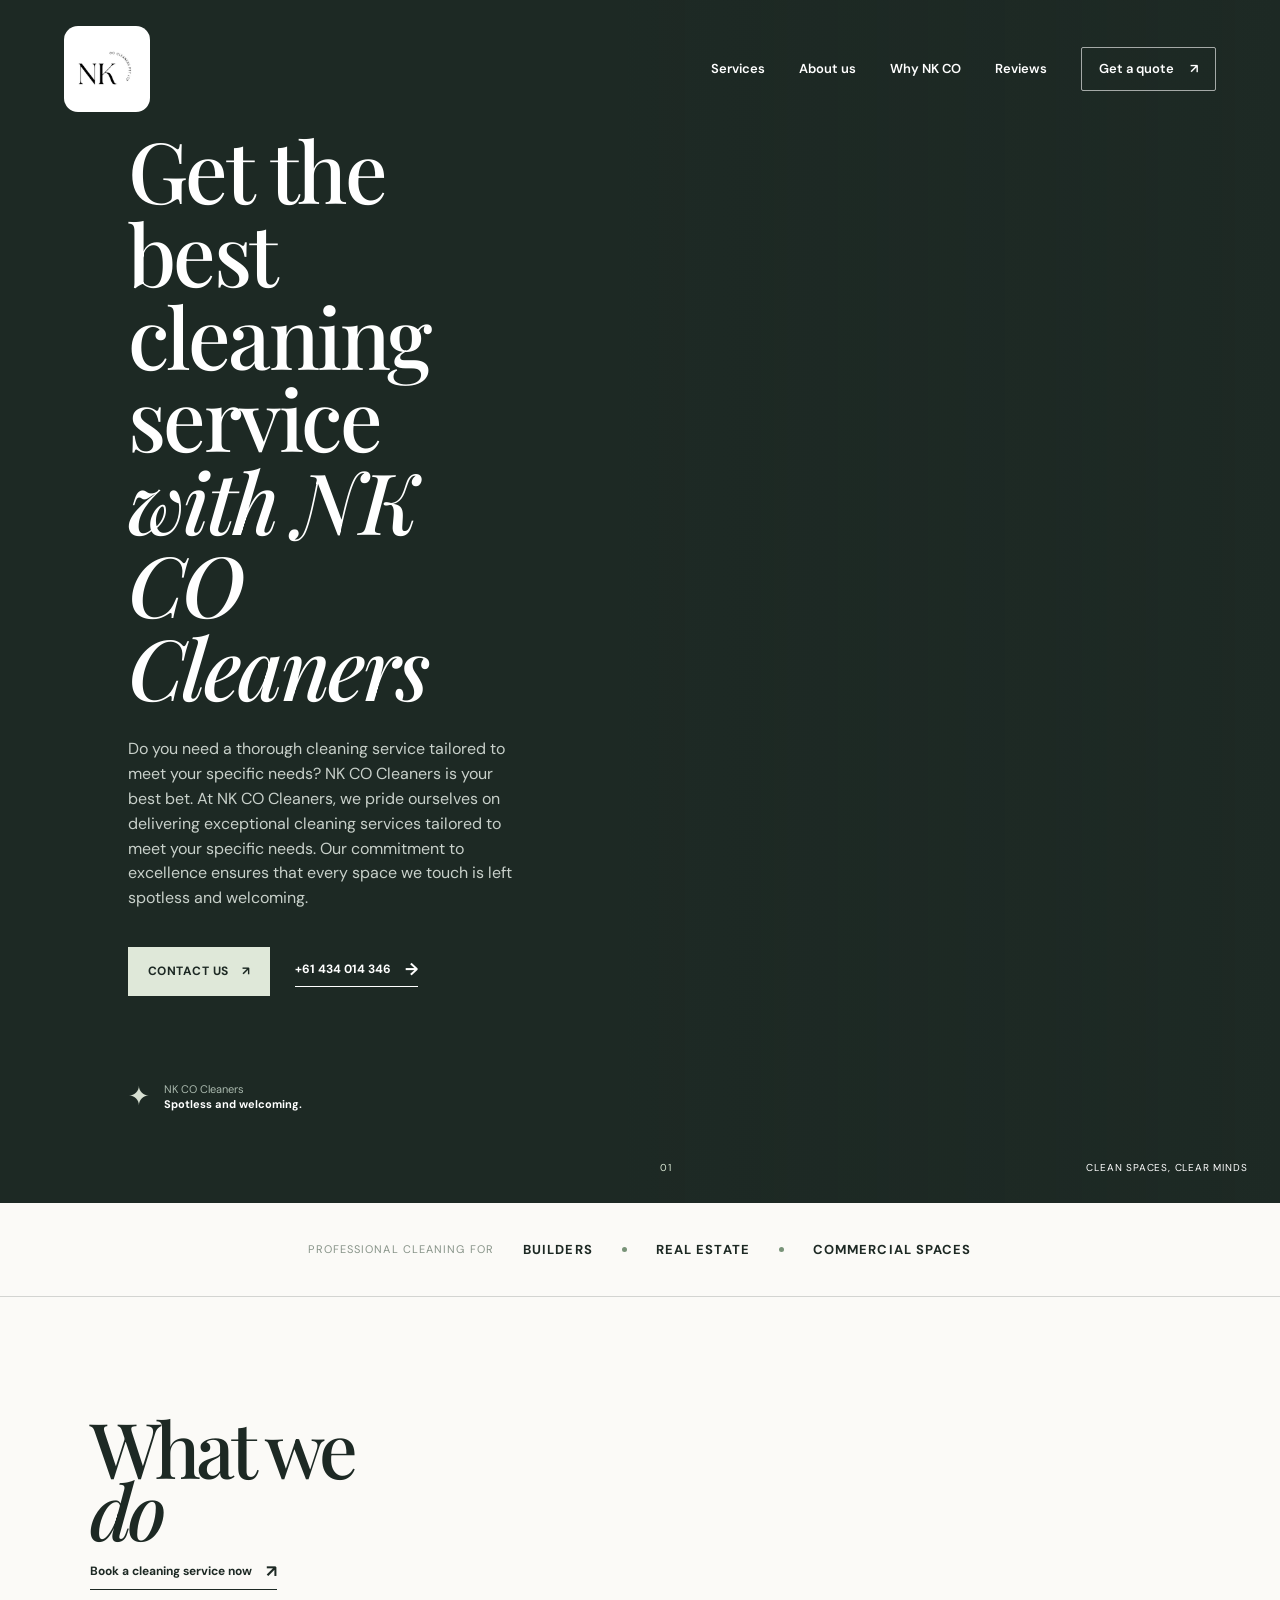
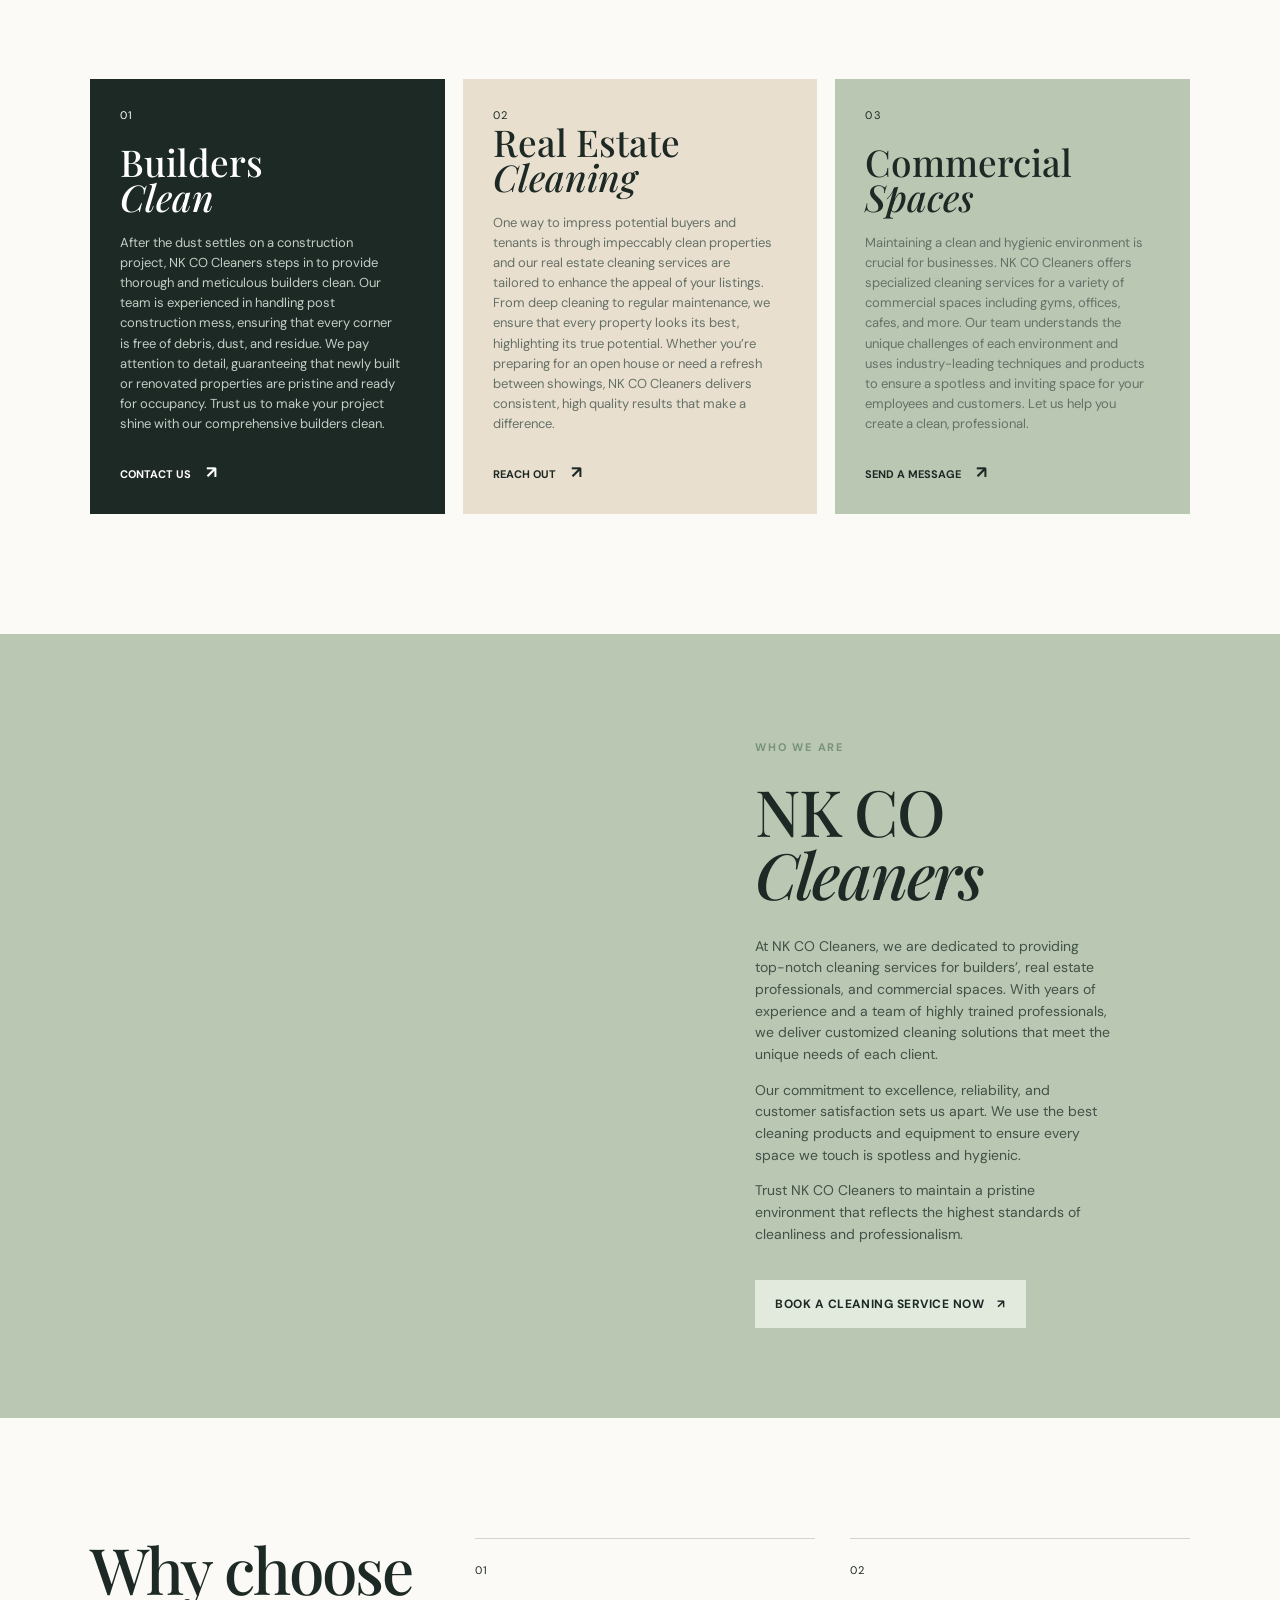
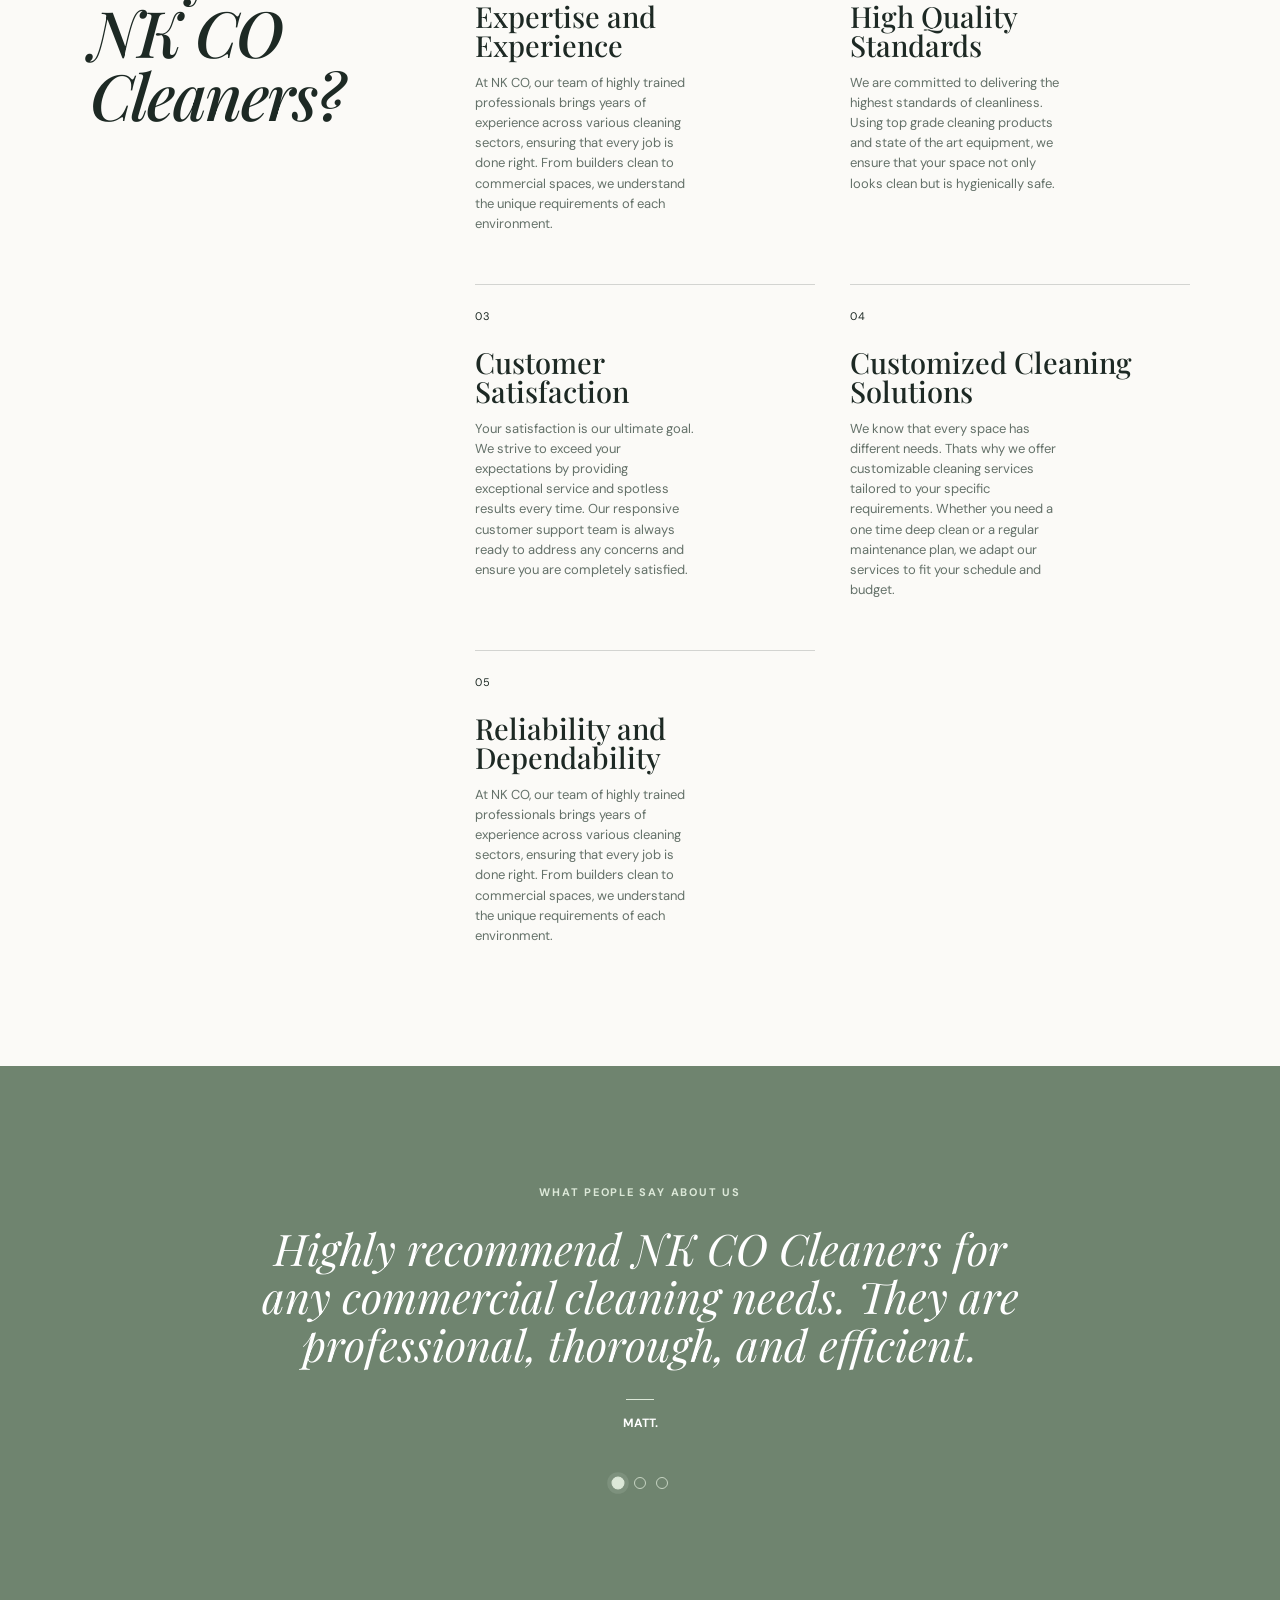
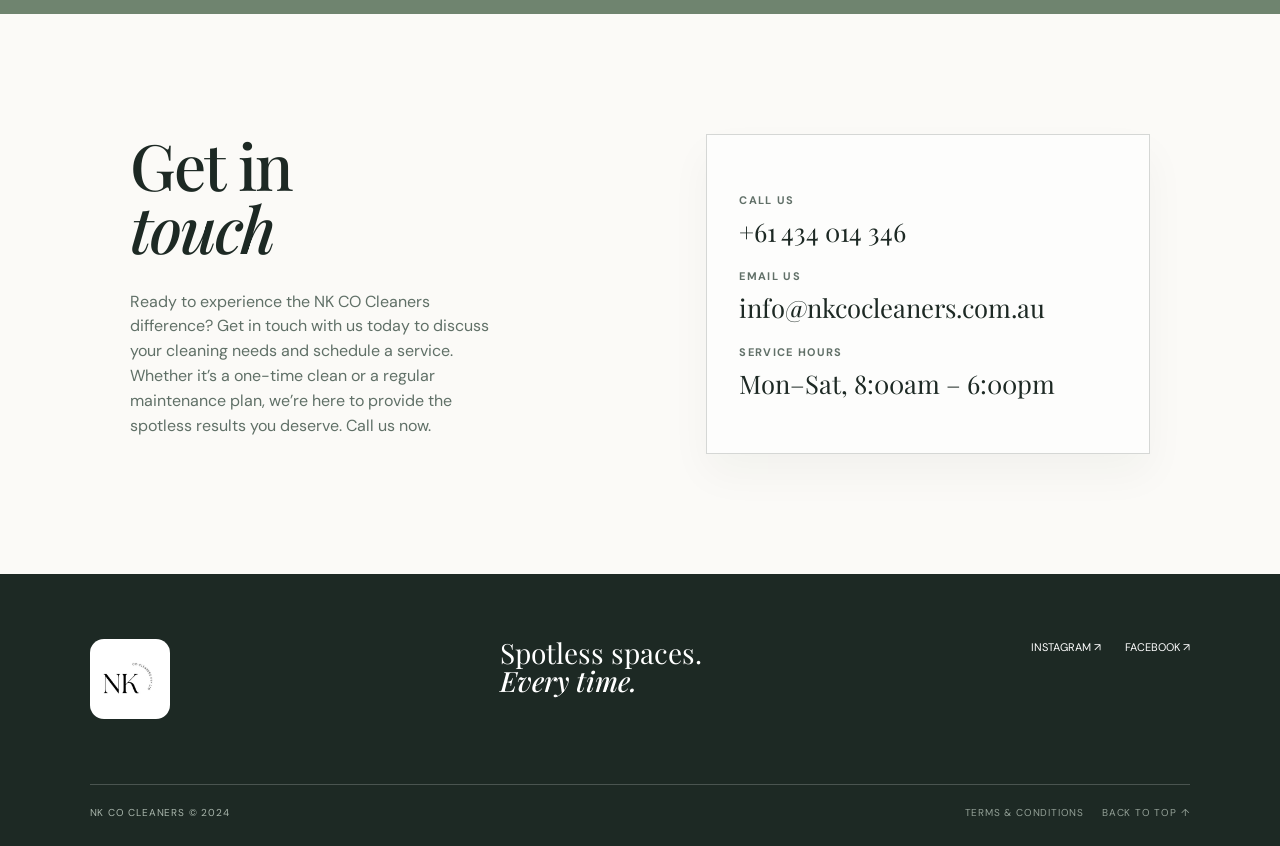
==== commit a1b13875: "Add files via upload" ====
--- a/index.html
+++ b/index.html
@@ -24,7 +24,7 @@
 </header>
 <main>
 	<section class="hero">
-		<div class="hero-copy"><p class="eyebrow">Get the best cleaning service</p><h1>Get the best cleaning service<br><em>with NK CO Cleaners</em></h1><p class="hero-intro">Do you need a thorough cleaning service tailored to meet your specific needs? NK CO Cleaners is your best bet. At NK CO Cleaners, we pride ourselves on delivering exceptional cleaning services tailored to meet your specific needs. Our commitment to excellence ensures that every space we touch is left spotless and welcoming.</p><div class="hero-actions"><a class="button button-dark" href="#contact">Contact us <span aria-hidden="true">↗</span></a><a class="text-link" href="tel:+61434014346">+61 434 014 346 <span aria-hidden="true">→</span></a></div><div class="hero-proof"><span class="proof-mark">✦</span><span>NK CO Cleaners<br><strong>Spotless and welcoming.</strong></span></div></div>
+		<div class="hero-copy"><h1>Get the best cleaning service<br><em>with NK CO Cleaners</em></h1><p class="hero-intro">Do you need a thorough cleaning service tailored to meet your specific needs? NK CO Cleaners is your best bet. At NK CO Cleaners, we pride ourselves on delivering exceptional cleaning services tailored to meet your specific needs. Our commitment to excellence ensures that every space we touch is left spotless and welcoming.</p><div class="hero-actions"><a class="button button-dark" href="#contact">Contact us <span aria-hidden="true">↗</span></a><a class="text-link" href="tel:+61434014346">+61 434 014 346 <span aria-hidden="true">→</span></a></div><div class="hero-proof"><span class="proof-mark">✦</span><span>NK CO Cleaners<br><strong>Spotless and welcoming.</strong></span></div></div>
 		<div class="hero-visual"><div class="hero-image"></div><div class="hero-caption"><span>01</span><span>Clean spaces, clear minds</span></div></div>
 	</section>
 	<section class="service-strip" aria-label="Our service areas"><span>Professional cleaning for</span><strong>Builders</strong><i></i><strong>Real estate</strong><i></i><strong>Commercial spaces</strong></section>
@@ -44,7 +44,6 @@
 	<section class="testimonial-section" id="testimonials"><p class="eyebrow">What people say about us</p><blockquote data-testimonial>Highly recommend NK CO Cleaners for any commercial cleaning needs. They are professional, thorough, and efficient.</blockquote><div class="quote-author"><span></span><strong data-author>Matt.</strong></div><div class="testimonial-dots"><button type="button" class="is-active" data-testimonial-index="0" aria-label="Show testimonial from Matt"></button><button type="button" data-testimonial-index="1" aria-label="Show testimonial from Dowell"></button><button type="button" data-testimonial-index="2" aria-label="Show testimonial from Lisa"></button></div></section>
 	<section class="contact-section" id="contact">
 		<div class="contact-heading">
-			<p class="eyebrow">Get in touch</p>
 			<h2>Get in<br><em>touch</em></h2>
 			<p>Ready to experience the NK CO Cleaners difference? Get in touch with us today to discuss your cleaning needs and schedule a service. Whether it’s a one-time clean or a regular maintenance plan, we’re here to provide the spotless results you deserve. Call us now.</p>
 		</div>
--- a/style.css
+++ b/style.css
@@ -7,7 +7,7 @@
 a { color: inherit; text-decoration: none; }
 .site-header { position: absolute; z-index: 5; width: 100%; padding: 26px 5vw; }
 .header-inner { display: flex; align-items: center; justify-content: space-between; max-width: 1400px; margin: auto; }
-.brand img { display: block; width: 86px; height: auto; filter: none; }
+.brand img { display: block; width: 86px; height: auto; border-radius: 14px; filter: none; }
 .site-nav { display: flex; align-items: center; gap: 34px; color: #fff; font-size: 13px; font-weight: 600; }
 .site-nav a, .footer-social a { transition: opacity .2s; }.site-nav a:hover, .footer-social a:hover { opacity: .65; }
 .nav-cta { padding: 11px 17px; border: 1px solid rgba(255,255,255,.6); border-radius: 2px; }.nav-cta span, .button span { margin-left: 13px; }
@@ -31,4 +31,4 @@
 .legal-content p { margin: 0 0 16px; color: #425147; font-size: 16px; }
 .legal-content ul { margin: 0 0 18px 18px; color: #425147; }
 .legal-content li { margin-bottom: 10px; }
-@media (max-width: 760px) { .site-header { padding: 20px 6vw; }.menu-toggle { display: block; padding: 7px 0; }.menu-toggle span:not(.sr-only) { display: block; width: 25px; height: 1px; margin: 5px 0; background: #fff; }.site-nav { position: absolute; top: 72px; right: 6vw; left: 6vw; display: none; flex-direction: column; align-items: stretch; gap: 0; padding: 10px 20px 20px; background: var(--ink); }.site-nav.is-open { display: flex; }.site-nav a { padding: 12px 0; border-bottom: 1px solid rgba(255,255,255,.14); }.site-nav .nav-cta { margin-top: 10px; padding: 12px; text-align: center; }.hero { display: block; }.hero-copy { padding: 125px 8vw 70px; }.hero-visual, .hero-image { min-height: 430px; }.hero-proof { margin-top: 55px; }.service-strip { justify-content: flex-start; gap: 14px; overflow: hidden; white-space: nowrap; font-size: 9px; }.service-strip strong { font-size: 10px; }.section { padding: 78px 8vw; }.services, .why-us, .contact-section, .about-band { display: block; }.services-intro { margin-top: 40px; }.service-grid { display: block; margin-top: 42px; }.service-card { min-height: 330px; margin-bottom: 12px; }.about-photo { min-height: 330px; }.about-copy { padding: 75px 8vw; }.reasons { margin-top: 55px; gap: 35px 20px; }.reason h3 { font-size: 23px; }.contact-section { padding-top: 80px; padding-bottom: 80px; }.contact-form { margin-top: 45px; }.footer-top { display: grid; grid-template-columns: 1fr 1fr; gap: 40px; }.footer-social { grid-column: 1 / -1; }.footer-bottom { margin-top: 30px; }.footer-bottom a { display: none; } }
+@media (max-width: 760px) { .site-header { padding: 20px 6vw; }.menu-toggle { display: block; padding: 7px 0; }.menu-toggle span:not(.sr-only) { display: block; width: 25px; height: 1px; margin: 5px 0; background: #fff; }.site-nav { position: absolute; top: 72px; right: 6vw; left: 6vw; display: none; flex-direction: column; align-items: stretch; gap: 0; padding: 10px 20px 20px; background: var(--ink); }.site-nav.is-open { display: flex; }.site-nav a { padding: 12px 0; border-bottom: 1px solid rgba(255,255,255,.14); }.site-nav .nav-cta { margin-top: 10px; padding: 12px; text-align: center; }.hero { display: block; }.hero-copy { padding: 125px 8vw 70px; }.hero-visual, .hero-image { min-height: 430px; }.hero-proof { margin-top: 55px; }.service-strip { justify-content: flex-start; gap: 14px; overflow: hidden; white-space: nowrap; font-size: 9px; }.service-strip strong { font-size: 10px; }.section { padding: 78px 8vw; }.services, .why-us, .contact-section, .about-band { display: block; }.services-intro { margin-top: 40px; }.service-grid { display: block; margin-top: 42px; }.service-card { min-height: 330px; margin-bottom: 12px; }.about-photo { min-height: 330px; }.about-copy { padding: 75px 8vw; }.reasons { margin-top: 55px; gap: 35px 20px; }.reason h3 { font-size: 23px; }.contact-section { padding-top: 80px; padding-bottom: 80px; }.contact-form { margin-top: 45px; }.footer-top { display: grid; grid-template-columns: 1fr 1fr; gap: 40px; }.footer-social { grid-column: 1 / -1; }.footer-bottom { margin-top: 30px; align-items: flex-start; }.footer-meta { flex-direction: column; align-items: flex-end; gap: 8px; }.footer-meta a { display: inline; } }
